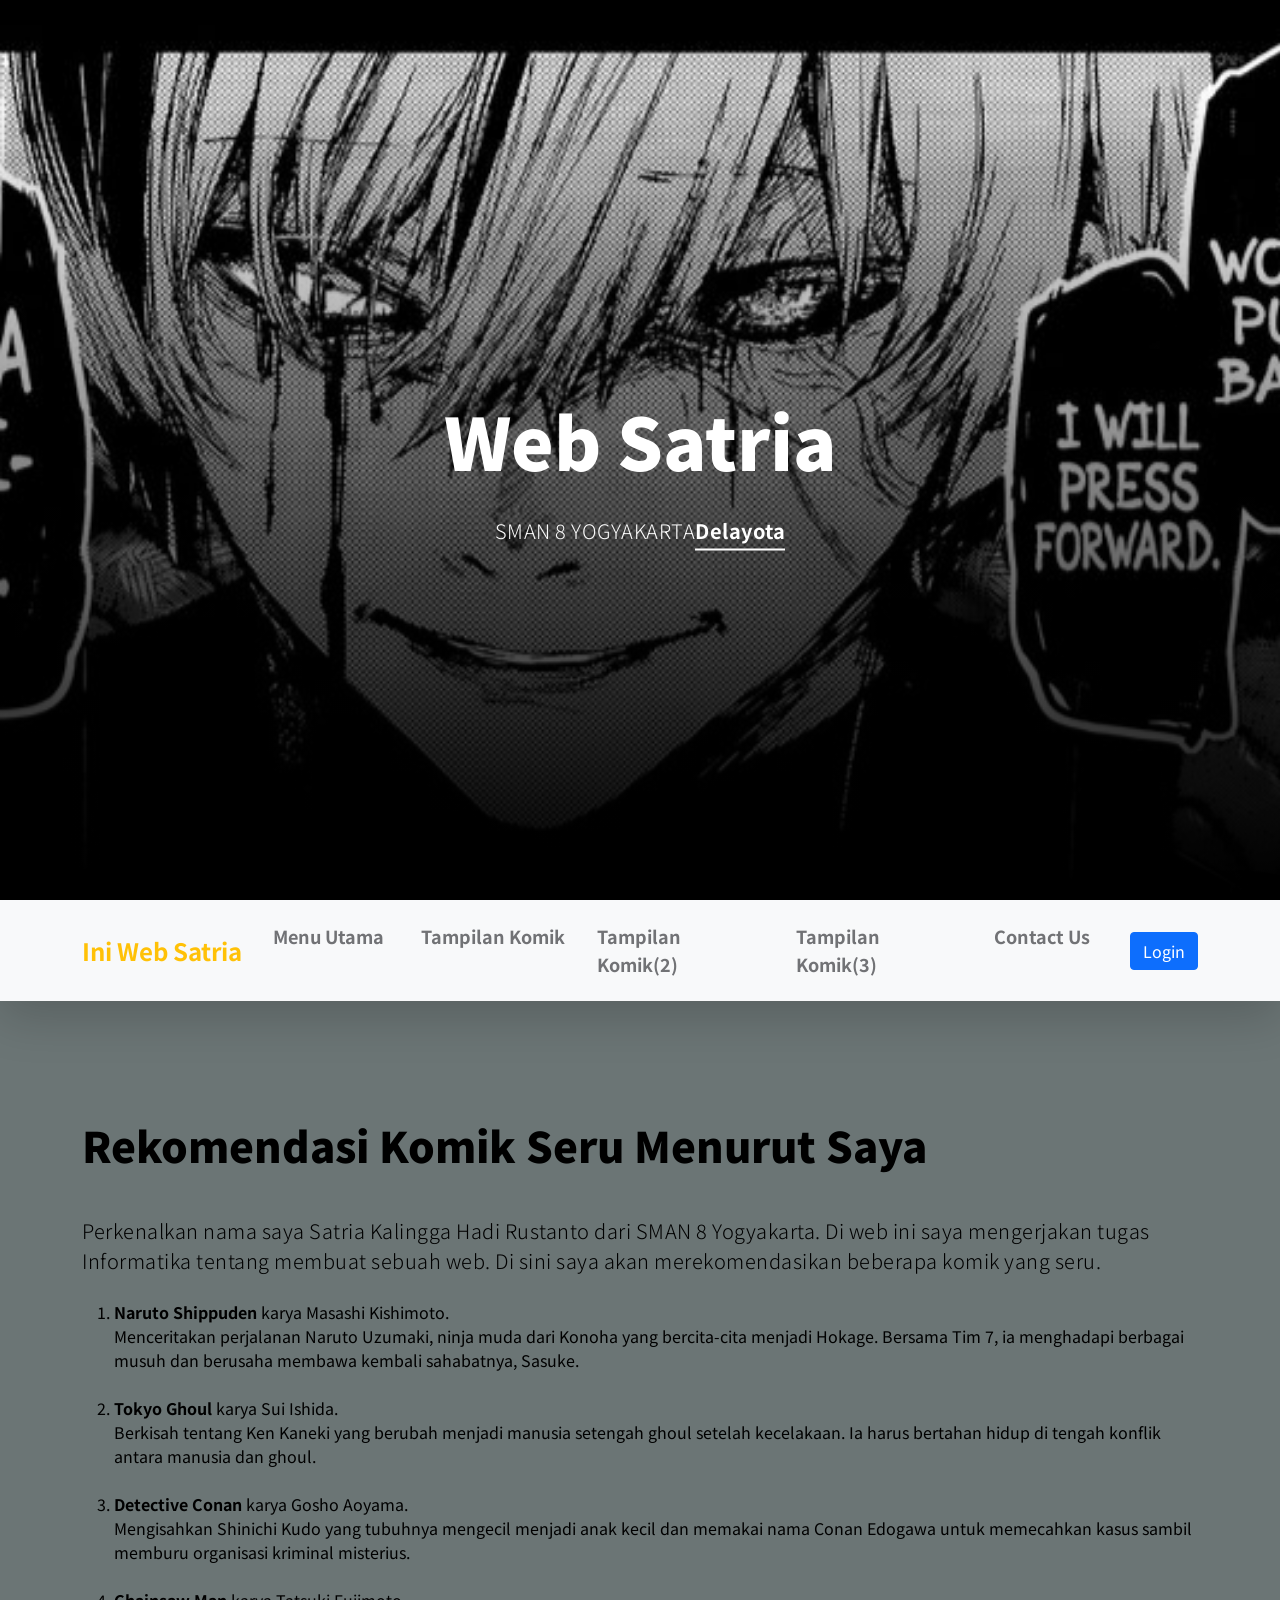
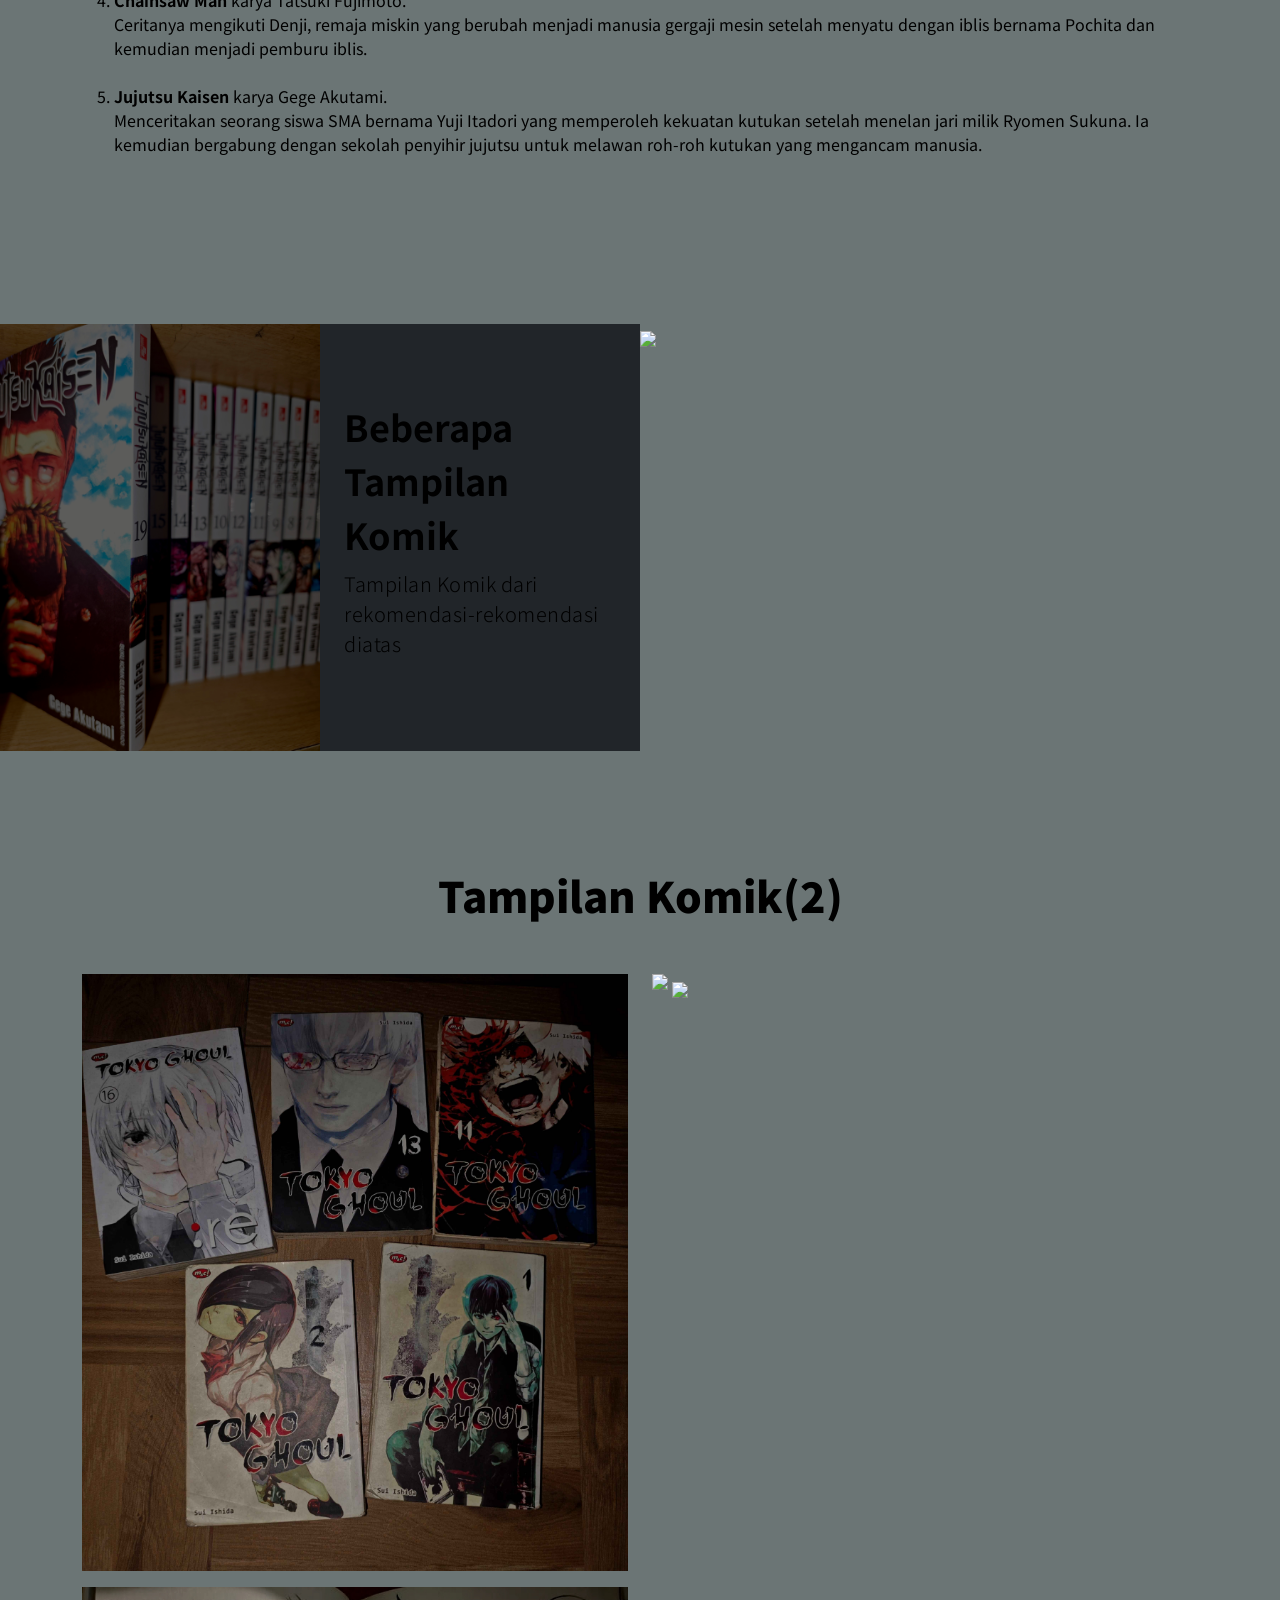
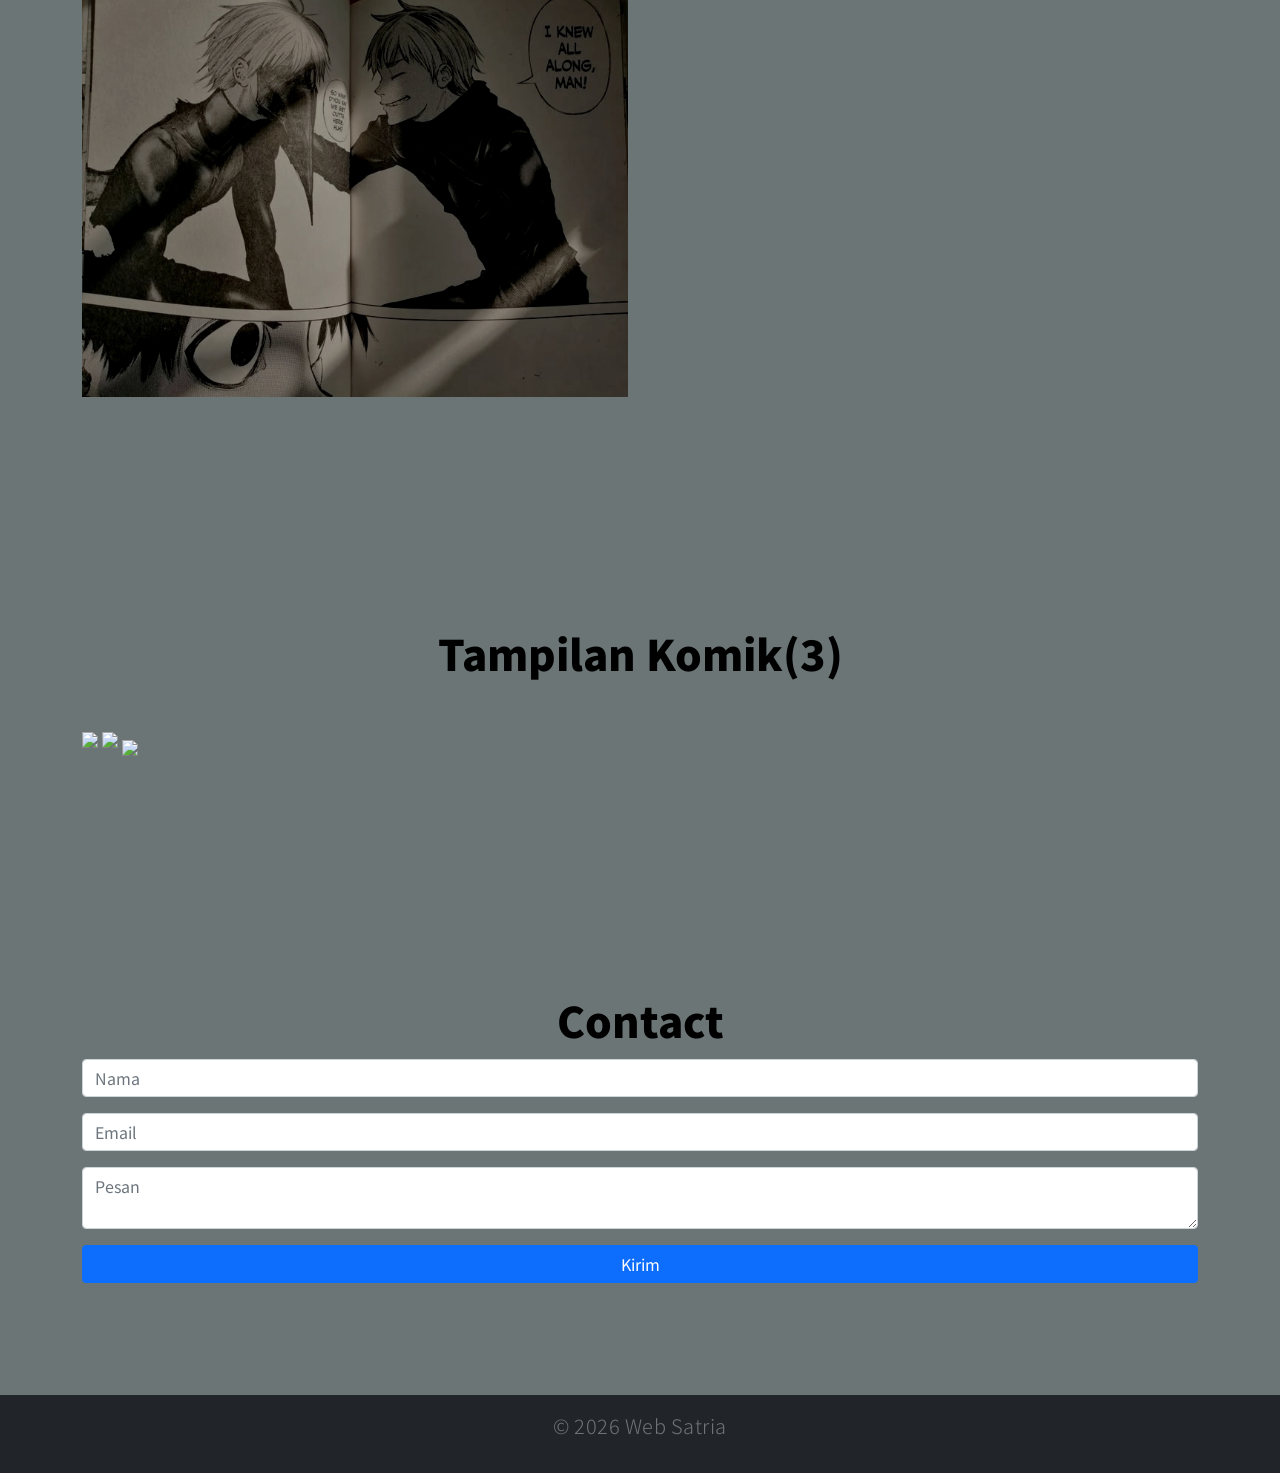
==== index.html @ 4ac67562 "Update index.html" ====
<!doctype html>
<html lang="en">
<head>
    <meta charset="utf-8">
    <meta name="viewport" content="width=device-width, initial-scale=1">

    <title>Ini Web Satria</title>

    <!-- CSS FILES -->
    <link rel="preconnect" href="https://fonts.googleapis.com">
    <link rel="preconnect" href="https://fonts.gstatic.com" crossorigin>
        
    <link href="https://fonts.googleapis.com/css2?family=Noto+Sans+JP:wght@100;300;400;700;900&display=swap" rel="stylesheet">

    <link href="css/bootstrap.min.css" rel="stylesheet">
    <link href="css/bootstrap-icons.css" rel="stylesheet">
    <link rel="stylesheet" href="css/magnific-popup.css">
    <link href="css/aos.css" rel="stylesheet">
    <link href="css/templatemo-nomad-force.css" rel="stylesheet">
    <style>
    body,
    #about,
    #portfolio,
    #news,
    #contact {
        background-color: #6b7575;
    }
    </style>
    <style>
    #about li,
    #about li strong,
    #about p,
    #about h2 {
        color: #000000 !important;
    }
    </style>
    <style>
        <style>
    #authButton .btn {
        background: none !important;
        border: none !important;
        color: #000000 !important;
        padding: 0 !important;
        box-shadow: none !important;
    }
</style>
</head>
</head>

<body>

<main>

<!-- HERO -->
<section class="hero" id="hero">
    <div class="heroText">
        <h1 class="text-white mt-5 mb-lg-4" data-aos="zoom-in" data-aos-delay="800">
            Web Satria
        </h1>

        <p class="text-secondary-white-color" data-aos="fade-up" data-aos-delay="1000">
            SMAN 8 YOGYAKARTA<strong class="custom-underline">Delayota</strong>
        </p>
    </div>

    <div class="videoWrapper">
        <video autoplay loop muted class="custom-video" poster="videos/792bd98f3e617786c850493560e11c45.jpg">
            <source src="videos/814dc43e870597176cad645798825c03.mp4" type="video/mp4">
        </video>
    </div>

    <div class="overlay"></div>
</section>

<!-- NAVBAR -->
<nav class="navbar navbar-expand-lg bg-light shadow-lg">
    <div class="container">
        <a class="navbar-brand" href="index.html">
            <strong>Ini Web Satria</strong>
        </a>

        <button class="navbar-toggler" type="button" data-bs-toggle="collapse" data-bs-target="#navbarNav">
            <span class="navbar-toggler-icon"></span>
        </button>

        <div class="collapse navbar-collapse" id="navbarNav">
            
            <!-- MENU -->
            <ul class="navbar-nav mx-auto">
                <li class="nav-item"><a class="nav-link active" href="#hero">Menu Utama</a></li>
                <li class="nav-item"><a class="nav-link" href="#about">Tampilan Komik</a></li>
                <li class="nav-item"><a class="nav-link" href="#portfolio">Tampilan Komik(2)</a></li>
                <li class="nav-item"><a class="nav-link" href="#news">Tampilan Komik(3)</a></li>
                <li class="nav-item"><a class="nav-link" href="#contact">Contact Us</a></li>
            </ul>

            <!-- LOGIN / LOGOUT -->
            <div id="authButton"></div>

        </div>
    </div>
</nav>

<!-- ABOUT -->
<section class="section-padding pb-0" id="about">
    <div class="container mb-5 pb-lg-5">
        <div class="row">

            <div class="col-12">
                <h2 class="mb-4">Rekomendasi Komik Seru Menurut Saya</h2>
            </div>

            <div class="col-lg-12 col-12 mt-3 mb-lg-5">

                <p>
                    Perkenalkan nama saya Satria Kalingga Hadi Rustanto dari SMAN 8 Yogyakarta.
                    Di web ini saya mengerjakan tugas Informatika tentang membuat sebuah web.
                    Di sini saya akan merekomendasikan beberapa komik yang seru.
                </p>

                <ol class="mt-4">

                    <li class="mb-4">
                        <strong>Naruto Shippuden</strong> karya Masashi Kishimoto.<br>
                        Menceritakan perjalanan Naruto Uzumaki, ninja muda dari Konoha yang bercita-cita menjadi Hokage.
                        Bersama Tim 7, ia menghadapi berbagai musuh dan berusaha membawa kembali sahabatnya, Sasuke.
                    </li>

                    <li class="mb-4">
                        <strong>Tokyo Ghoul</strong> karya Sui Ishida.<br>
                        Berkisah tentang Ken Kaneki yang berubah menjadi manusia setengah ghoul setelah kecelakaan.
                        Ia harus bertahan hidup di tengah konflik antara manusia dan ghoul.
                    </li>

                    <li class="mb-4">
                        <strong>Detective Conan</strong> karya Gosho Aoyama.<br>
                        Mengisahkan Shinichi Kudo yang tubuhnya mengecil menjadi anak kecil dan memakai nama Conan Edogawa
                        untuk memecahkan kasus sambil memburu organisasi kriminal misterius.
                    </li>

                    <li class="mb-4">
                        <strong>Chainsaw Man</strong> karya Tatsuki Fujimoto.<br>
                        Ceritanya mengikuti Denji, remaja miskin yang berubah menjadi manusia gergaji mesin
                        setelah menyatu dengan iblis bernama Pochita dan kemudian menjadi pemburu iblis.
                    </li>
                    <li class="mb-4">
                        <strong>Jujutsu Kaisen</strong> karya Gege Akutami.<br>
                        Menceritakan seorang siswa SMA bernama Yuji Itadori yang memperoleh kekuatan kutukan setelah menelan jari milik Ryomen Sukuna.
                        Ia kemudian bergabung dengan sekolah penyihir jujutsu untuk melawan roh-roh kutukan yang mengancam manusia.
                    </li>

                </ol>

            </div>

        </div>
    </div>

    <div class="container-fluid">
        <div class="row">

            <div class="col-lg-3 col-12 p-0">      
                <img src="images/elena-rabkina-eVVzwsNhNf4-unsplash.jpg" class="img-fluid">
            </div>

            <div class="col-lg-3 col-12 bg-dark text-white d-flex align-items-center p-4">
                <div>
                    <h3>Beberapa Tampilan Komik</h3>
                    <p>Tampilan Komik dari rekomendasi-rekomendasi diatas</p>
                </div>
            </div>

            <div class="col-lg-6 col-12 p-0">
                <img src="images/people/working-business-lady.jpg" class="img-fluid">
            </div>

        </div>
    </div>
</section>

<!-- PORTFOLIO -->
<section class="section-padding" id="portfolio">
    <div class="container">
        <h2 class="text-center mb-5">Tampilan Komik(2)</h2>

        <div class="row">
            <div class="col-lg-6">
                <img src="images/portfolio/visuals-Y4qzW3AsvqI-unsplash.jpeg" class="img-fluid mb-3">
                <img src="images/portfolio/severin-candrian-nn3uIZqmUtE-unsplash.jpeg" class="img-fluid">
            </div>

            <div class="col-lg-6">
                <img src="images/portfolio/tyler-nix-Y1drF0Y3Oe0-unsplash.jpeg" class="img-fluid mb-3">
                <img src="images/portfolio/thought-catalog-gv-T-OjLe4c-unsplash.jpeg" class="img-fluid">
            </div>
        </div>
    </div>
</section>

<!-- NEWS -->
<section class="section-padding" id="news">
    <div class="container">
        <h2 class="text-center mb-5">Tampilan Komik(3)</h2>

        <img src="images/news/caroline-lm-uqveD8dYPUM-unsplash.jpg" class="img-fluid mb-3">
        <img src="images/news/jean-philippe-delberghe-MmanXAs1sKw-unsplash.jpeg" class="img-fluid mb-3">
        <img src="images/news/maria-stewart-p4tj0g-_aMM-unsplash.jpeg" class="img-fluid">
    </div>
</section>

<!-- CONTACT -->
<section class="section-padding" id="contact">
    <div class="container">
        <h2 class="text-center">Contact</h2>

        <form>
            <input type="text" placeholder="Nama" class="form-control mb-3">
            <input type="email" placeholder="Email" class="form-control mb-3">
            <textarea placeholder="Pesan" class="form-control mb-3"></textarea>
            <button class="btn btn-primary w-100">Kirim</button>
        </form>
    </div>
</section>

</main>

<footer class="bg-dark text-white text-center p-3">
    <p>© 2026 Web Satria</p>
</footer>

<!-- JS -->
<script src="js/bootstrap.bundle.min.js"></script>
<script src="js/aos.js"></script>

<script>
    AOS.init();

    const authButton = document.getElementById("authButton");

    // kalau belum ada status login
    if (localStorage.getItem("isLogin") === null) {
        localStorage.setItem("isLogin", "false");
    }

    // cek status login
    if (localStorage.getItem("isLogin") === "true") {

        // tampilkan tombol logout
        authButton.innerHTML = `
            <button class="btn btn-danger ms-lg-3" onclick="logout()">
                Logout
            </button>
        `;

    } else {

        // tampilkan tombol login
        authButton.innerHTML = `
            <a href="login/index.html" class="btn btn-primary ms-lg-3">
                Login
            </a>
        `;
    }

    // fungsi logout
    function logout() {

        // ubah status login jadi false
        localStorage.setItem("isLogin", "false");

        // refresh halaman
        window.location.reload();
    }
</script>

</body>
</html>
---- css/templatemo-nomad-force.css ----
/*

TemplateMo 567 Nomad Force

https://templatemo.com/tm-567-nomad-force

*/

/*---------------------------------------
  CUSTOM PROPERTIES ( VARIABLES )             
-----------------------------------------*/
:root {
  --white-color:                  #FFFFFF;
  --primary-color:                #ffc107;
  --section-bg-color:             #f9f9f9;
  --dark-color:                   #000000;
  --grey-color:                   #fcfeff;
  --text-secondary-white-color:   rgba(255, 255, 255, 0.98);
  --title-color:                  #565758;
  --p-color:                      #717275;

  --body-font-family:           'Noto Sans JP', sans-serif;

  --h1-font-size:               72px;
  --h2-font-size:               42px;
  --h3-font-size:               36px;
  --h4-font-size:               32px;
  --h5-font-size:               24px;
  --h6-font-size:               22px;
  --p-font-size:                20px;
  --copyright-text-font-size:   14px;
  --custom-link-font-size:      12px;

  --font-weight-light:          300;
  --font-weight-normal:         400;
  --font-weight-bold:           700;
  --font-weight-black:          900;
}

body,
html {
  height: 100%;
}

body {
    background: var(--white-color);
    font-family: var(--body-font-family);    
    position: relative;
}

/*---------------------------------------
  TYPOGRAPHY               
-----------------------------------------*/

h2,
h3,
h4,
h5,
h6 {
  color: var(--dark-color);
  line-height: inherit;
}

h1,
h2,
h3,
h4,
h5,
h6 {
  font-weight: var(--font-weight-bold);
}

h1,
h2 {
  font-weight: var(--font-weight-black);
}

h1 {
  font-size: var(--h1-font-size);
  line-height: normal;
}

h2 {
  font-size: var(--h2-font-size);
}

h3 {
  font-size: var(--h3-font-size);
}

h4 {
  font-size: var(--h4-font-size);
}

h5 {
  font-size: var(--h5-font-size);
}

h6 {
  font-size: var(--h6-font-size);
}

p {
  color: var(--p-color);
  font-size: var(--p-font-size);
  font-weight: var(--font-weight-light);
  letter-spacing: 0.5px;
}

.text-secondary-white-color {
  color: var(--text-secondary-white-color);
}

a, 
button {
  touch-action: manipulation;
  transition: all 0.3s;
}

a {
  color: var(--p-color);
  text-decoration: none;
}

a:hover {
  color: var(--primary-color);
}

::selection {
  background: var(--dark-color);
  color: var(--white-color);
}

.custom-underline {
  border-bottom: 2px solid var(--white-color);
  color: var(--white-color);
  padding-bottom: 4px;
}

.videoWrapper {
  position: relative;
  padding-bottom: 56.25%; /* 16:9 */
  height: 0;
  z-index: -100;
}

.custom-video {
  position: absolute;
  top: 0;
  left: 0;
  width: 100%;
  height: 100%;
}

.overlay {
  background: linear-gradient(to top, #000, transparent 90%);
  position: absolute;
  top: 0;
  right: 0;
  bottom: 0;
  left: 0;
}

/*---------------------------------------
  CUSTOM LINK               
-----------------------------------------*/
.custom-links {
  max-width: 230px;
}

.custom-link {
  position: relative;
  overflow: hidden;
  z-index: 1;
  display: inline-block;
  transition: all .3s cubic-bezier(.645,.045,.355,1);
}

.custom-link::after {
  content: "";
  width: 0;
  height: 2px;
  bottom: 0;
  position: absolute;
  left: auto;
  right: 0;
  z-index: -1;
  transition: width .6s cubic-bezier(.25,.8,.25,1) 0s;
  background: currentColor;
}

.custom-link:hover::after {
  width: 100%;
  left: 0;
  right: auto;
}

.custom-link:hover,
.custom-link:hover::after {
  color: var(--white-color);
}

b,
strong {
  font-weight: var(--font-weight-bold);
}

/*---------------------------------------
  NAVIGATION               
-----------------------------------------*/

.navbar {
  z-index: 9;
  right: 0;
  left: 0;
  padding-top: 15px;
  padding-bottom: 15px;
}

.navbar-brand {
  color: var(--primary-color);
  font-size: 24px;
  font-weight: var(--font-weight-bold);
}

.navbar-expand-lg .navbar-nav .nav-link {
  padding-right: 15px;
  padding-left: 15px;
}

.navbar-nav .nav-link::after {
  content: "\f140";
  font-family: bootstrap-icons;
  display: inline-block;
  margin-left: 10px;
  color: var(--primary-color);
  opacity: 0;
  -webkit-transition: opacity 0.3s, -webkit-transform 0.3s;
  -moz-transition: opacity 0.3s, -moz-transform 0.3s;
  transition: opacity 0.3s, transform 0.3s;
  -webkit-transform: translateY(10px);
  -moz-transform: translateY(10px);
  transform: translateY(10px);
}

.navbar-nav .nav-link:hover::after {
  opacity: 1;
  -webkit-transform: translateY(0px);
  -moz-transform: translateY(0px);
  transform: translateY(0px);
}

.navbar-nav .nav-link {
  color: var(--p-color);
  font-size: 18px;
  font-weight: var(--font-weight-bold);
  position: relative;
}

.navbar-nav .nav-link:hover::after,
.navbar-nav .nav-item.active .nav-link::after {
  color: var(--primary-color);
  opacity: 1;
  -webkit-transform: translateY(0px);
  -moz-transform: translateY(0px);
  transform: translateY(0px);
}

.navbar-nav .nav-item.active .nav-link,
.nav-link:focus, 
.nav-link:hover {
  color: var(--dark-color);
}

.nav-link:focus {
  color: var(--p-color);
}

.navbar-toggler {
  border: 0;
  padding: 0;
  cursor: pointer;
  margin: 0;
  width: 30px;
  height: 35px;
  outline: none;
}

.navbar-toggler:focus {
  outline: none;
  box-shadow: none;
}

.navbar-toggler[aria-expanded="true"] .navbar-toggler-icon {
  background: transparent;
}

.navbar-toggler[aria-expanded="true"] .navbar-toggler-icon:before,
.navbar-toggler[aria-expanded="true"] .navbar-toggler-icon:after {
  transition: top 300ms 50ms ease, -webkit-transform 300ms 350ms ease;
  transition: top 300ms 50ms ease, transform 300ms 350ms ease;
  transition: top 300ms 50ms ease, transform 300ms 350ms ease, -webkit-transform 300ms 350ms ease;
  top: 0;
}

.navbar-toggler[aria-expanded="true"] .navbar-toggler-icon:before {
  transform: rotate(45deg);
}

.navbar-toggler[aria-expanded="true"] .navbar-toggler-icon:after {
  transform: rotate(-45deg);
}

.navbar-toggler .navbar-toggler-icon {
  background: var(--dark-color);
  transition: background 10ms 300ms ease;
  display: block;
  width: 30px;
  height: 2px;
  position: relative;
}

.navbar-toggler .navbar-toggler-icon:before,
.navbar-toggler .navbar-toggler-icon:after {
  transition: top 300ms 350ms ease, -webkit-transform 300ms 50ms ease;
  transition: top 300ms 350ms ease, transform 300ms 50ms ease;
  transition: top 300ms 350ms ease, transform 300ms 50ms ease, -webkit-transform 300ms 50ms ease;
  position: absolute;
  right: 0;
  left: 0;
  background: var(--dark-color);
  width: 30px;
  height: 2px;
  content: '';
}

.navbar-toggler .navbar-toggler-icon:before {
  top: -8px;
}

.navbar-toggler .navbar-toggler-icon:after {
  top: 8px;
}

/*---------------------------------------
  HERO              
-----------------------------------------*/
.hero {
  position: relative;
  overflow: hidden;
}

@media screen and (min-width: 992px) {
  .hero {
    height: 100vh;
  }

  .custom-video,
  .news-detail-image {
    object-fit: cover;
    width: 100vw;
    height: 100vh;
  }

  .sticky-wrapper {
    position: relative;
    bottom: 76px;
  }
}

.heroText {
  position: absolute;
  z-index: 9;
  top: 50%;
  left: 50%;
  transform: translate(-50%, -50%);
  width: 85%;
  text-align: center;
}

/*---------------------------------------
  ABOUT & TEAM MEMBERS               
-----------------------------------------*/
.about-image,
.team-image {
  width: 100%;
  height: 100%;
  max-height: 635px;
  min-height: 475px;
  object-fit: cover;
}

.team-thumb {
  background: var(--white-color);
  position: absolute;
  bottom: 0;
  right: 0;
  width: 65%;
  padding: 22px 32px 32px 32px;
}

.carousel-control-next, 
.carousel-control-prev {
  top: auto;
  bottom: 2.5rem;
}

.carousel-control-prev {
  right: 4rem;
  left: auto;
}

.carousel-control-next-icon, 
.carousel-control-prev-icon {
  background-color: var(--dark-color);
  background-size: 50% 50%;
  border-radius: 100px;
  width: 3rem;
  height: 3rem;
}

/*---------------------------------------
  PORTFOLIO               
-----------------------------------------*/
.portfolio-thumb {
  position: relative;
  overflow: hidden;
}

.portfolio-info {
  margin: 20px;
}

/*---------------------------------------
  NEWS & EVENTS               
-----------------------------------------*/

.news,
.related-news {
  background: var(--section-bg-color);
}

.news-thumb {
  position: relative;
}

.news-category {
  background: var(--white-color);
  position: absolute;
  z-index: 9;
  top: 0;
  left: 0;
  padding: 4px 12px;
  display: inline-block;
}

.news-text-info {
  margin: 0 20px;
}

.news-title {
  margin-top: 15px;
  margin-bottom: 15px;
}

.news-title-link {
  color: var(--title-color);
  display: inline-block;
}

.news-title-link:hover {
  color: var(--dark-color);
}

.portfolio-image,
.news-image {
  display: block;
  transition: transform 0.6s ease-out;
}

.news-image-hover {
  display: inline-block;
  position: relative;
  overflow: hidden;
  z-index: 1;
  transition: all .3s cubic-bezier(.645,.045,.355,1);
  padding-bottom: 4px;
  height: 100%;
}

.news-image-hover::after {
  content: "";
  width: 0;
  height: 4px;
  bottom: 0;
  position: absolute;
  left: auto;
  right: 0;
  z-index: -1;
  transition: width .6s cubic-bezier(.25,.8,.25,1) 0s;
  background: #198754;
}

.news-image-hover-warning::after {
  background: #ffc107;
}

.news-image-hover-primary::after {
  background: #0d6efd;
}

.news-image-hover-success::after {
  background: #198754;
}

.news-image-hover:hover::after {
  width: 100%;
  left: 0;
  right: auto;
  z-index: 9;
}

.image-popup:hover .portfolio-image,
.news-image-hover:hover .news-image {
  transform: scale(1.02);
}

.news-two-column {
  min-height: 199px;
  margin-bottom: 16px;
}

.news-two-column .news-image {
  width: 100%;
  height: 100%;
  object-fit: cover;
}

.social-share-link,
.social-share-link + span {
  color: rgba(255, 255, 255, 0.65);
}

/*---------------------------------------
  SECTION               
-----------------------------------------*/
.section-padding {
  padding-top: 7rem;
  padding-bottom: 7rem;
}

/*---------------------------------------
  CONTACT              
-----------------------------------------*/
.contact-info {
  padding: 40px;
}

.contact-form .form-control {
  border-radius: 0;
  font-weight: var(--font-weight-normal);
  padding-top: 12px;
  padding-bottom: 12px;
}

.contact-form button[type='submit'] {
  background: var(--dark-color);
  border: none;
  border-radius: 100px;
  color: var(--white-color);
  font-weight: var(--font-weight-bold);
  text-transform: uppercase;
  padding: 16px;
  transition: all 0.6s ease-out;
}

.contact-form button[type='submit']:hover {
  background: var(--primary-color);
}

.form-label {
  color: var(--p-color);
  font-weight: var(--font-weight-bold);
}

.map-iframe {
  display: block;
  filter: grayscale(100);
}

/*---------------------------------------
  SITE FOOTER               
-----------------------------------------*/
.site-footer {
  background: var(--dark-color);
  padding-top: 4.5rem;
  padding-bottom: 2.5rem;
}

.site-footer .custom-link {
  color: rgba(255, 255, 255, 0.65);
  font-size: var(--p-font-size);
}

.site-footer .custom-link:hover,
.site-footer .social-icon-link:hover {
  color: var(--white-color);
}

.copyright-text {
  color: rgba(255, 255, 255, 0.45);
  font-size: var(--copyright-text-font-size);
}

/*---------------------------------------
  SOCIAL ICON               
-----------------------------------------*/
.social-icon {
  margin: 0;
  padding: 0;
}

.social-icon li {
  list-style: none;
  display: inline-block;
  vertical-align: top;
}

.social-icon-link {
  color: rgba(255, 255, 255, 0.45);
  font-size: 1rem;
  display: inline-block;
  vertical-align: top;
  margin-top: 4px;
  margin-bottom: 4px;
  margin-right: 15px;
}

.social-icon-link:hover {
  color: var(--primary-color);
}

/*---------------------------------------
  RESPONSIVE STYLES               
-----------------------------------------*/
@media screen and (min-width: 1600px) {
  .news-two-column {
    min-height: 232.5px;
  }
}

@media screen and (max-width: 991px) {
  h1 {
    font-size: 48px;
  }

  h2 {
    font-size: 36px;
  }

  h3 {
    font-size: 32px;
  }

  h4 {
    font-size: 28px;
  }

  h5 {
    font-size: 20px;
  }

  h6 {
    font-size: 18px;
  }

  .navbar {
    padding-top: 10px;
    padding-bottom: 10px;
  }

  .section-padding {
    padding-top: 6rem;
    padding-bottom: 6rem;
  }

  .team-thumb {
    left: 0;
    width: auto;
  }

  .news-two-column {
    height: auto !important;
    min-height: inherit;
  }

  .news .col-12 .news-two-column:first-child {
    margin-bottom: 38px;
  }
}

@media screen and (max-width: 767px) {
  .news-detail-title {
    font-size: 36px;
  }
}

@media screen and (max-width: 360px) {
  h1 {
    font-size: 32px;
  }

  .heroText p {
    font-size: 14px;
  }
}

@media screen and (max-width: 359px) {
  .news-detail-title {
    font-size: 22px;
  }
}
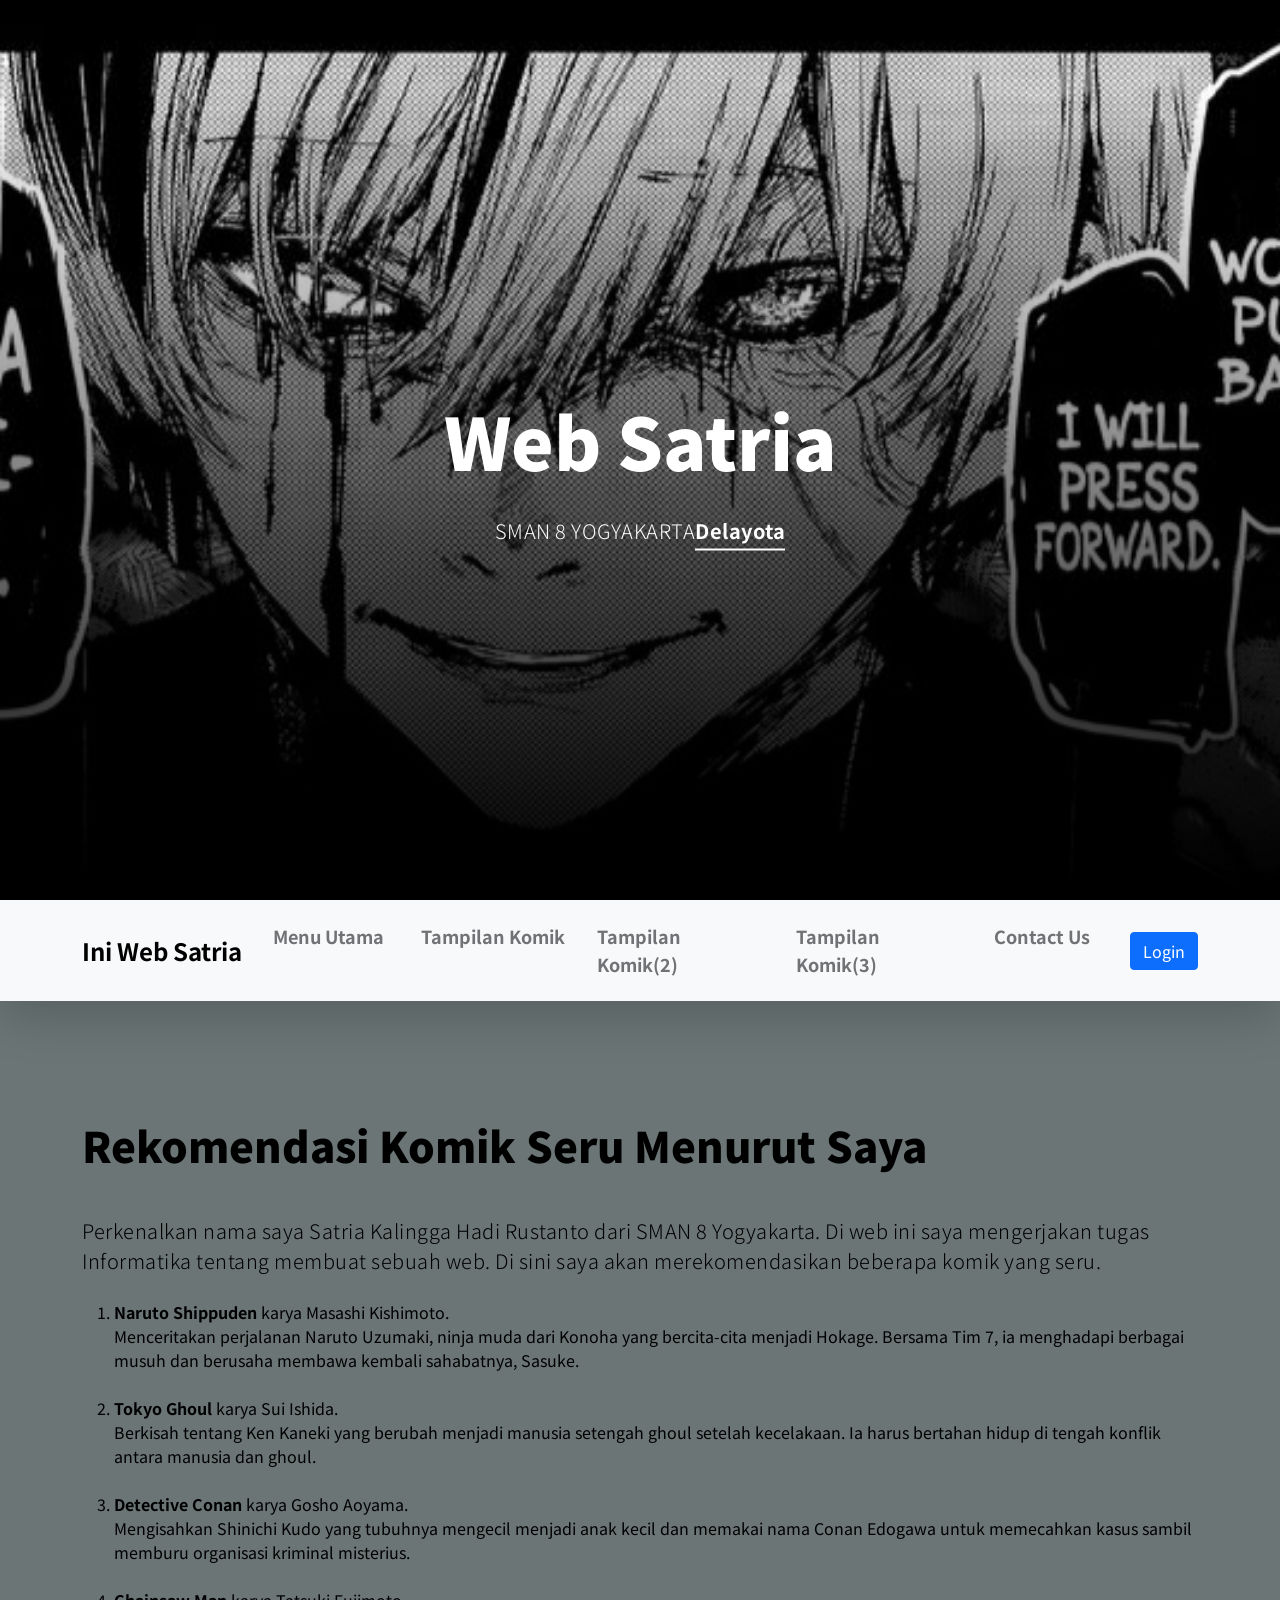
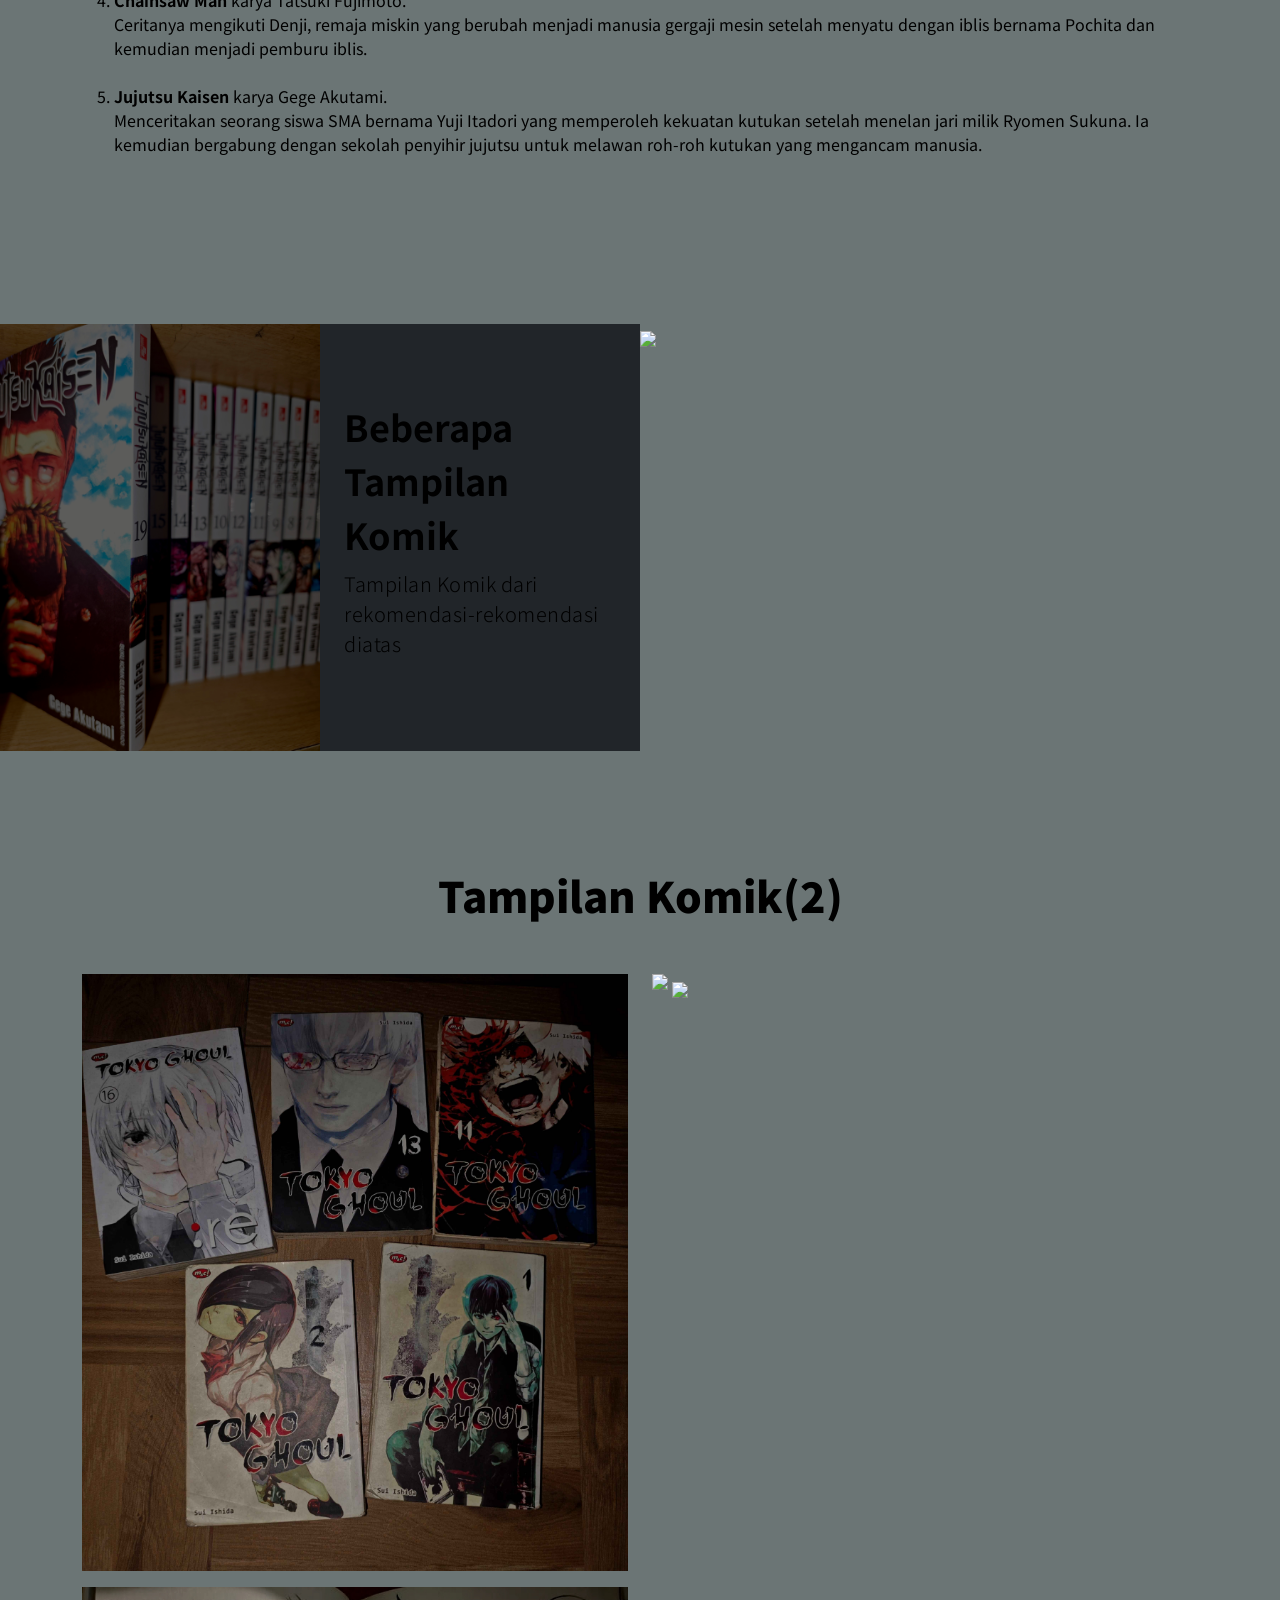
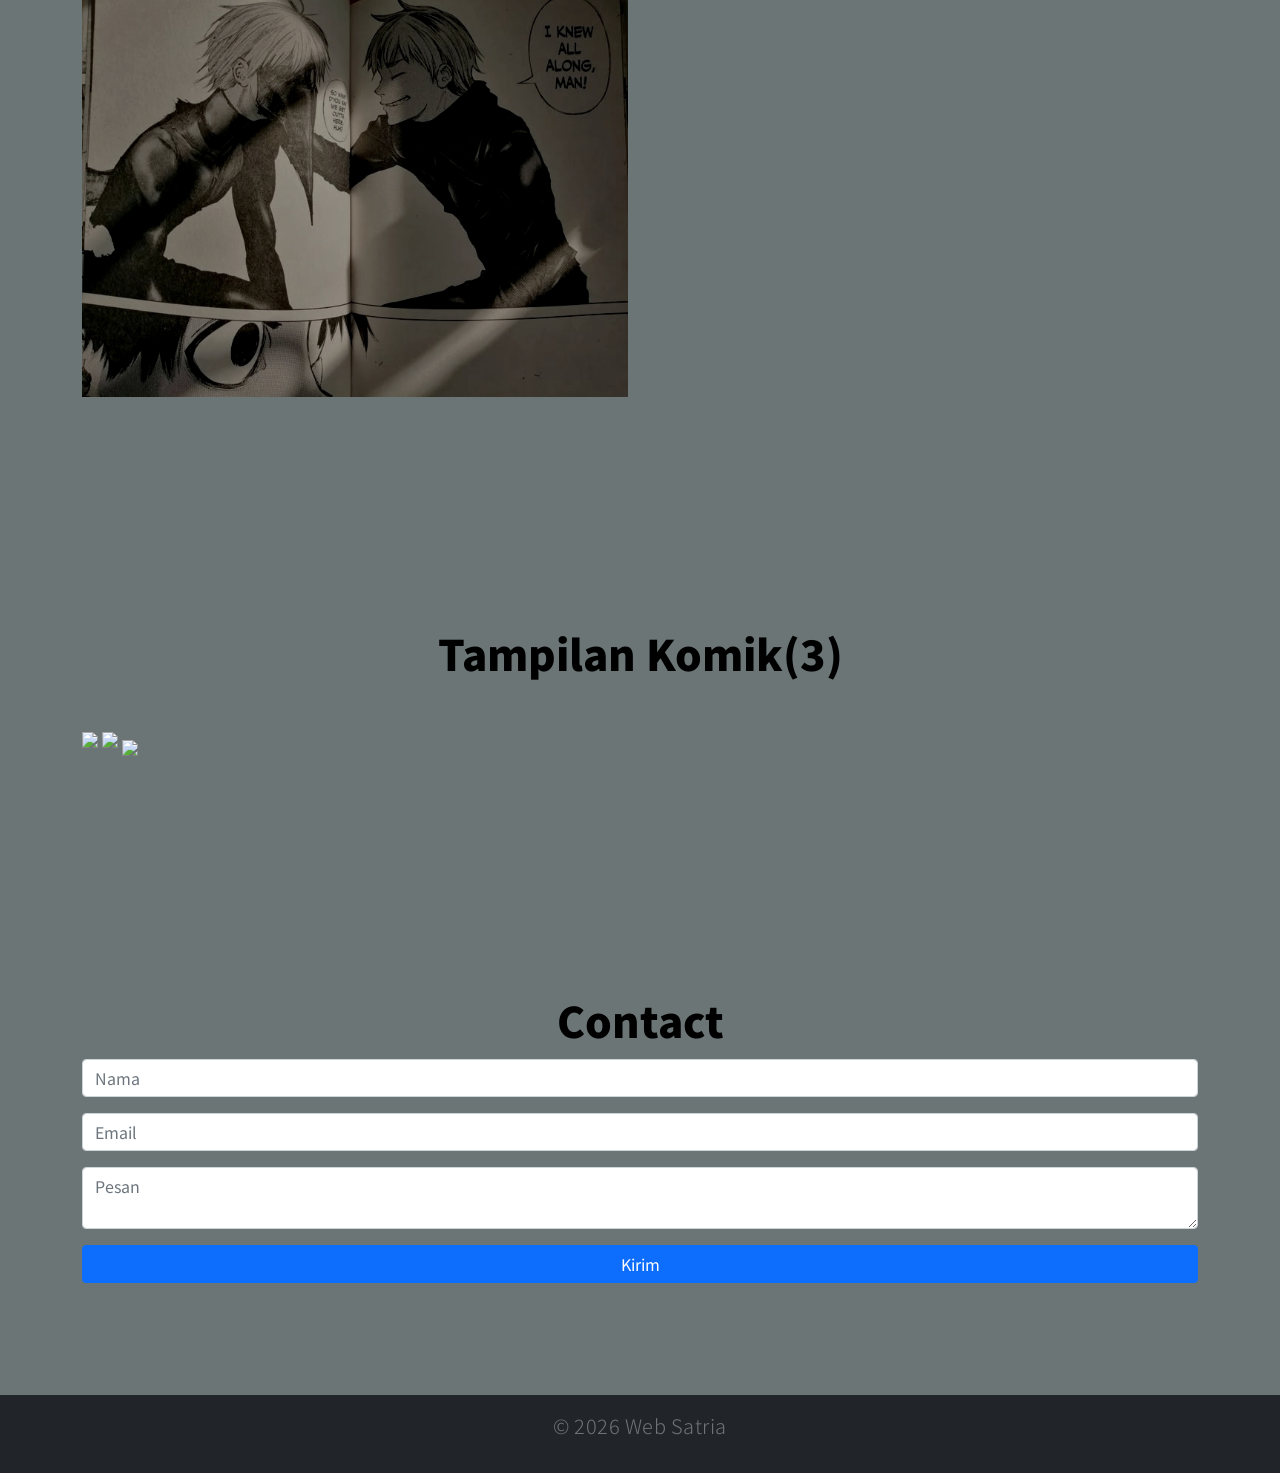
==== commit 6591c2af: "Update index.html" ====
--- a/index.html
+++ b/index.html
@@ -33,6 +33,12 @@
     #about h2 {
         color: #000000 !important;
     }
+    </style>
+    <style>
+.navbar-brand,
+.navbar-brand strong {
+    color: #000000 !important;
+}
     </style>
     <style>
         <style>
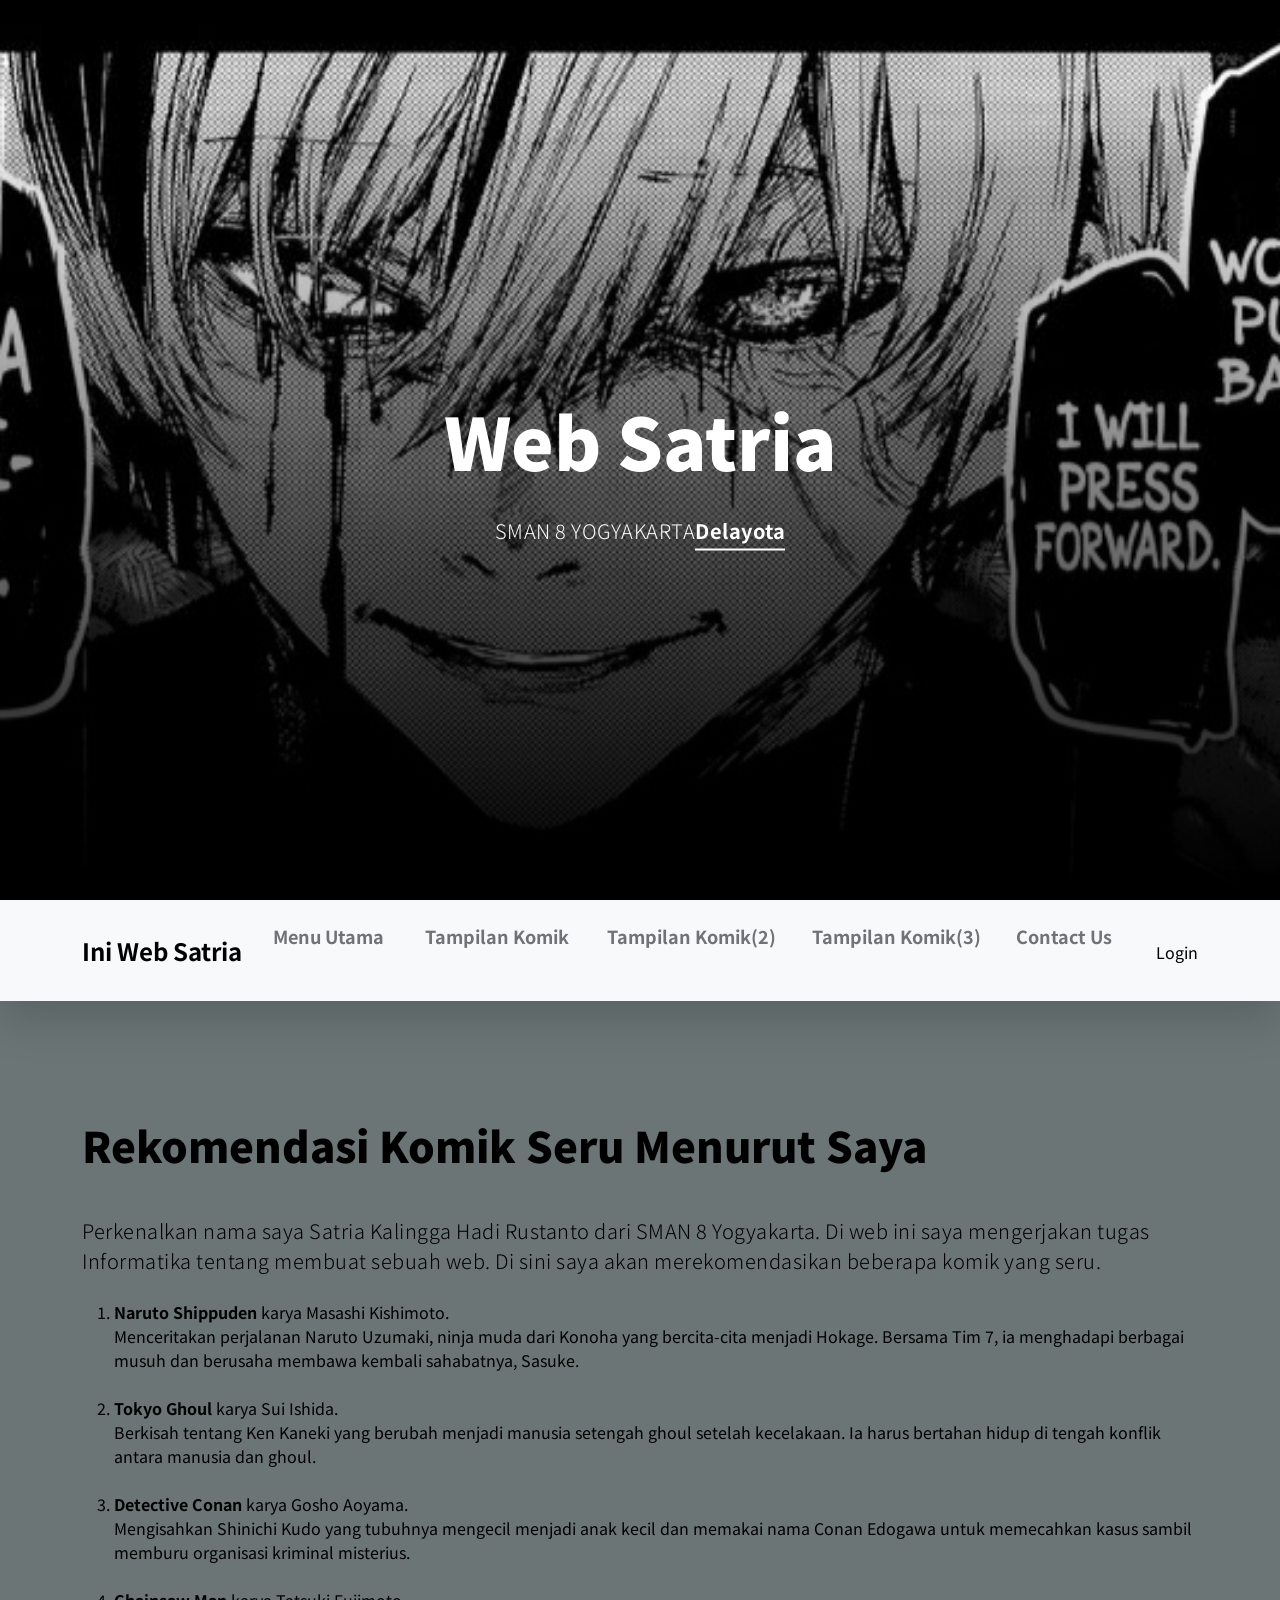
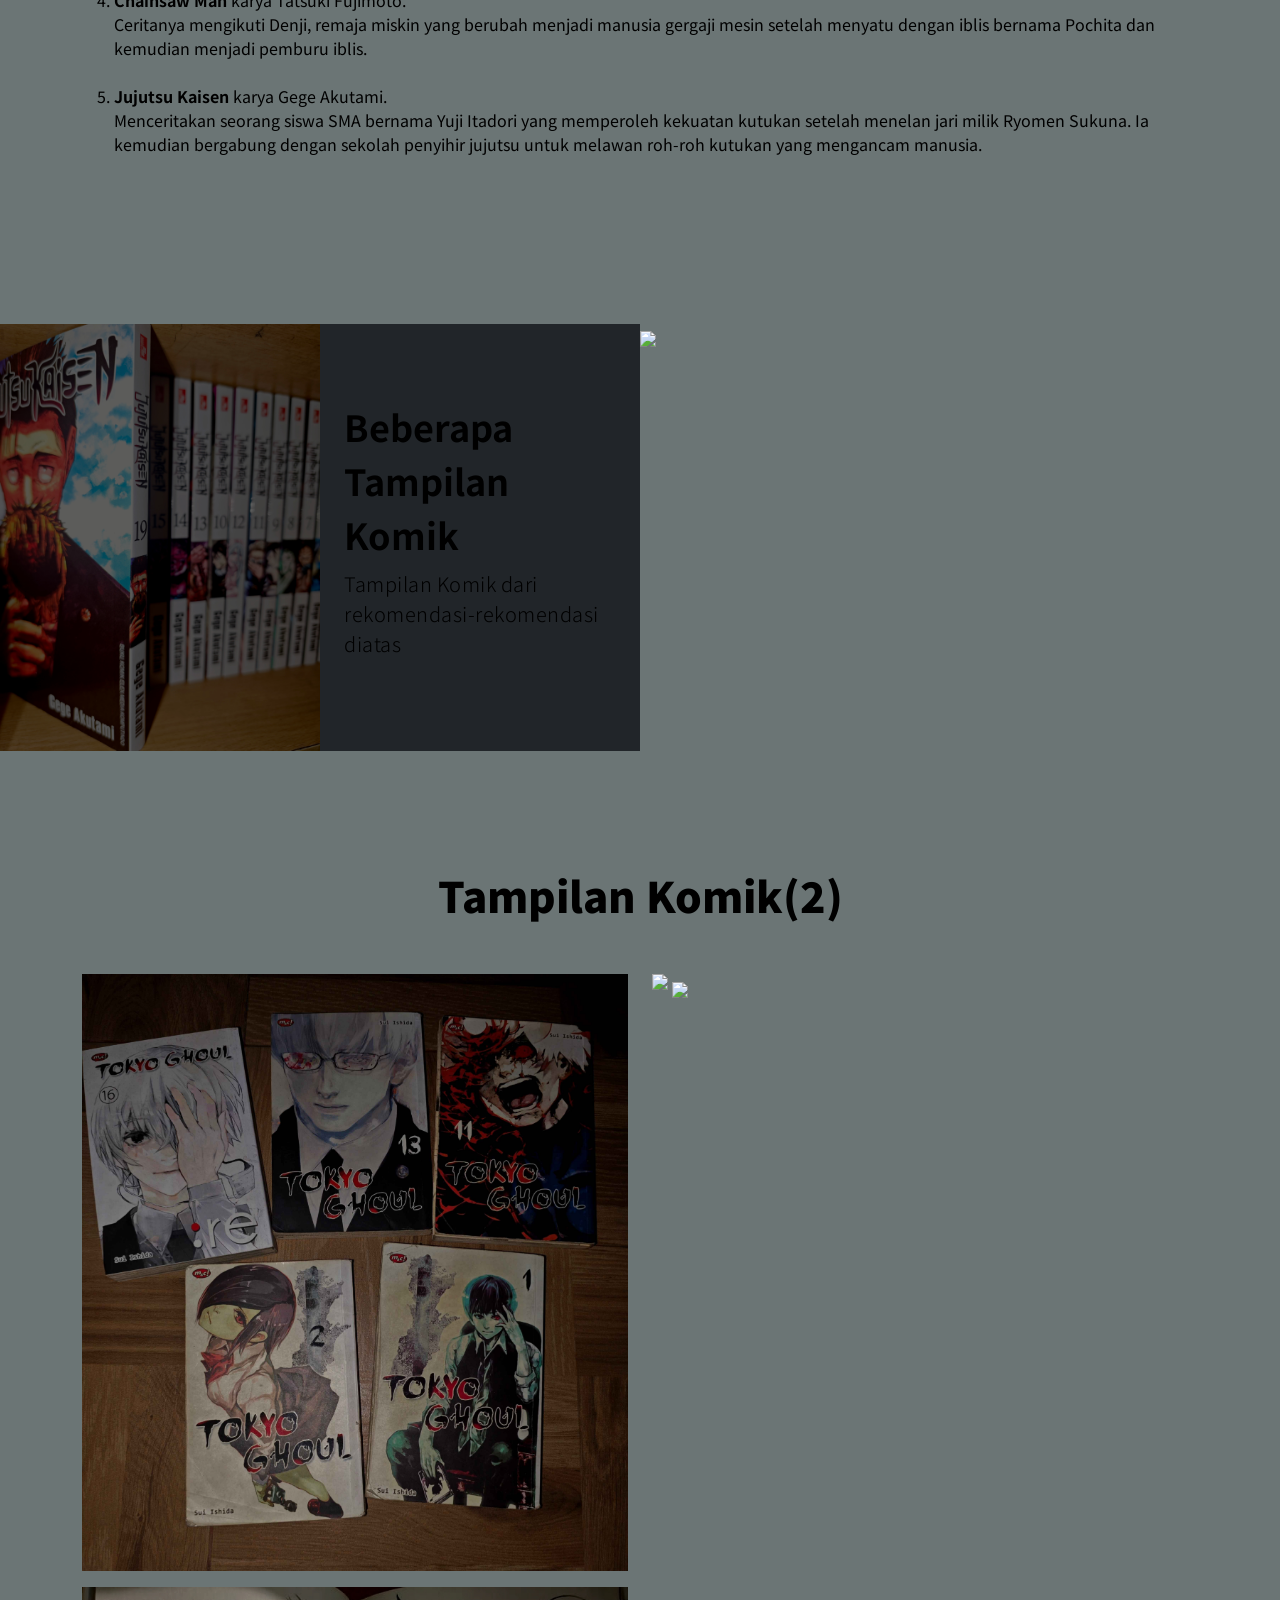
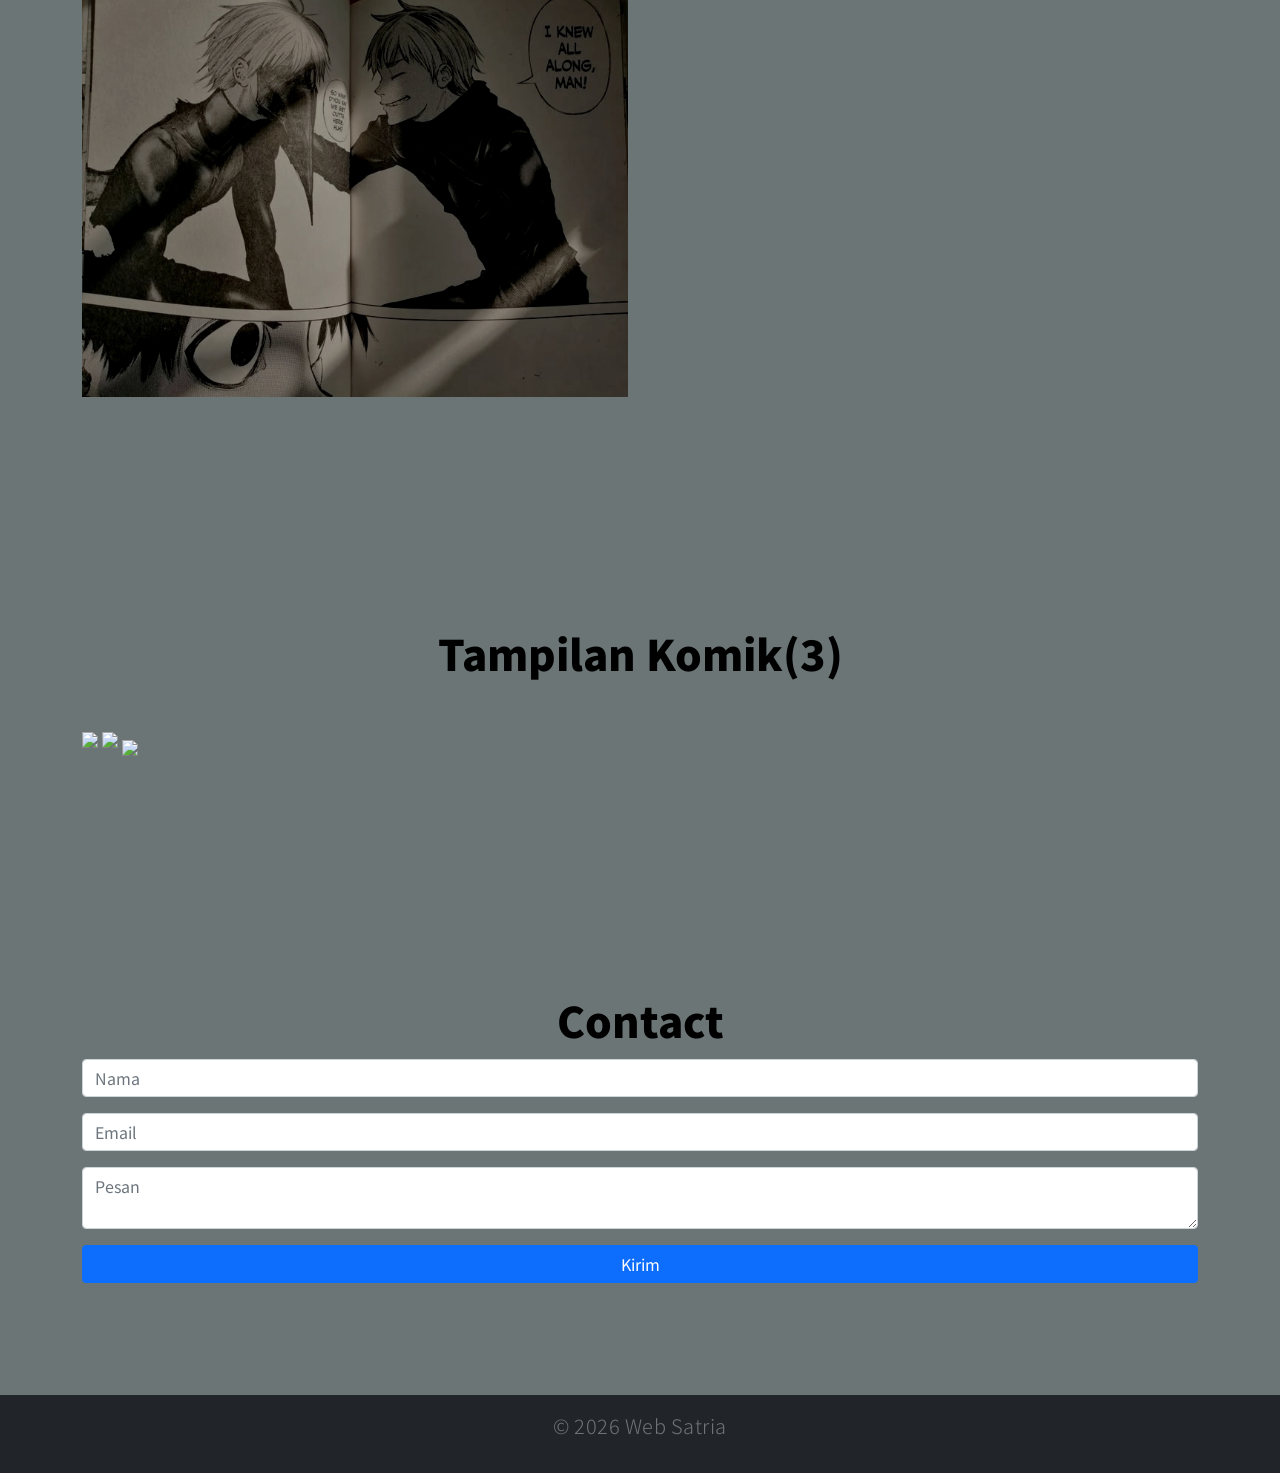
==== commit 46194abe: "Update index.html" ====
--- a/index.html
+++ b/index.html
@@ -8,16 +8,17 @@
 
     <!-- CSS FILES -->
     <link rel="preconnect" href="https://fonts.googleapis.com">
-    <link rel="preconnect" href="https://fonts.gstatic.com" crossorigin>
-        
-    <link href="https://fonts.googleapis.com/css2?family=Noto+Sans+JP:wght@100;300;400;700;900&display=swap" rel="stylesheet">
-
-    <link href="css/bootstrap.min.css" rel="stylesheet">
-    <link href="css/bootstrap-icons.css" rel="stylesheet">
-    <link rel="stylesheet" href="css/magnific-popup.css">
-    <link href="css/aos.css" rel="stylesheet">
-    <link href="css/templatemo-nomad-force.css" rel="stylesheet">
-    <style>
+<link rel="preconnect" href="https://fonts.gstatic.com" crossorigin>
+
+<link href="https://fonts.googleapis.com/css2?family=Noto+Sans+JP:wght@100;300;400;700;900&display=swap" rel="stylesheet">
+
+<link href="css/bootstrap.min.css" rel="stylesheet">
+<link href="css/bootstrap-icons.css" rel="stylesheet">
+<link rel="stylesheet" href="css/magnific-popup.css">
+<link href="css/aos.css" rel="stylesheet">
+<link href="css/templatemo-nomad-force.css" rel="stylesheet">
+
+<style>
     body,
     #about,
     #portfolio,
@@ -25,23 +26,21 @@
     #contact {
         background-color: #6b7575;
     }
-    </style>
-    <style>
+
     #about li,
     #about li strong,
     #about p,
     #about h2 {
         color: #000000 !important;
     }
-    </style>
-    <style>
-.navbar-brand,
-.navbar-brand strong {
-    color: #000000 !important;
-}
-    </style>
-    <style>
-        <style>
+
+    /* Tulisan "Ini Web Satria" */
+    .navbar-brand,
+    .navbar-brand strong {
+        color: #000000 !important;
+    }
+
+    /* Hilangkan kotak biru Login */
     #authButton .btn {
         background: none !important;
         border: none !important;
@@ -49,6 +48,9 @@
         padding: 0 !important;
         box-shadow: none !important;
     }
+</style>
+
+</head>
 </style>
 </head>
 </head>
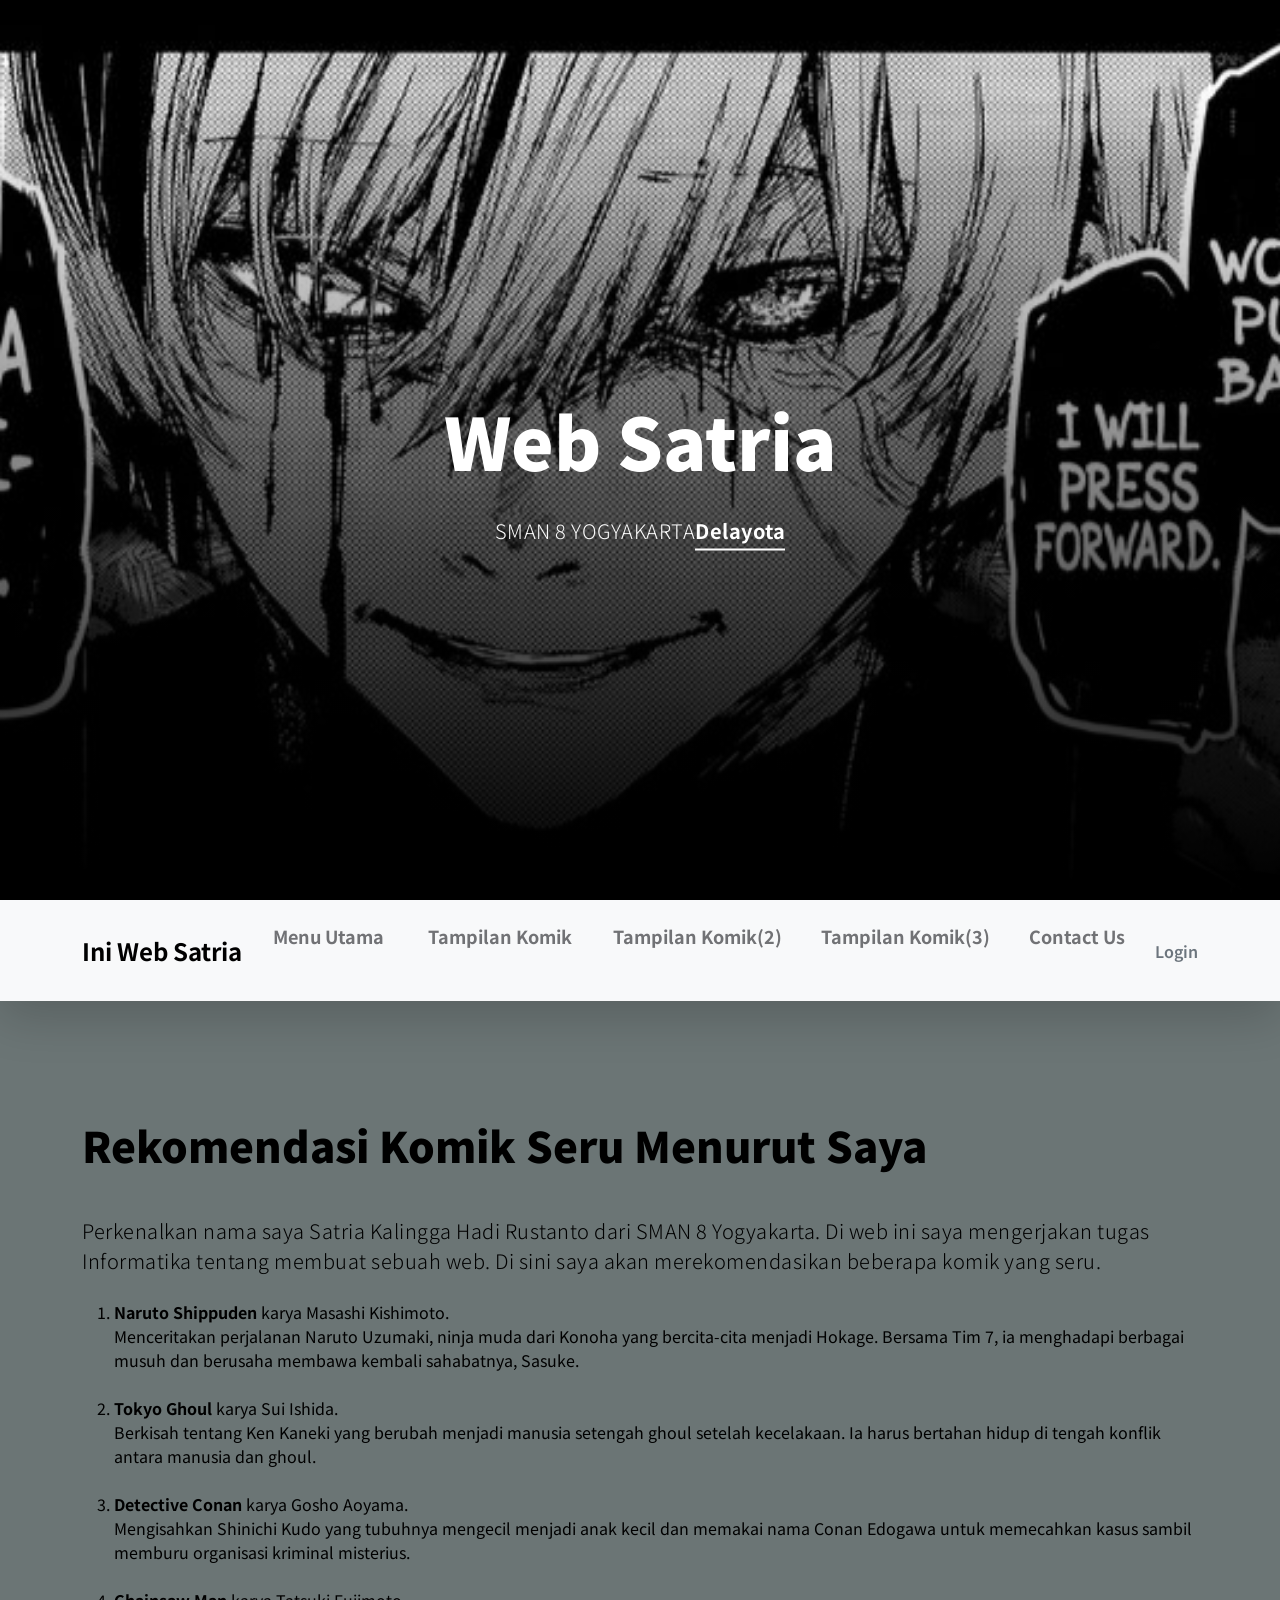
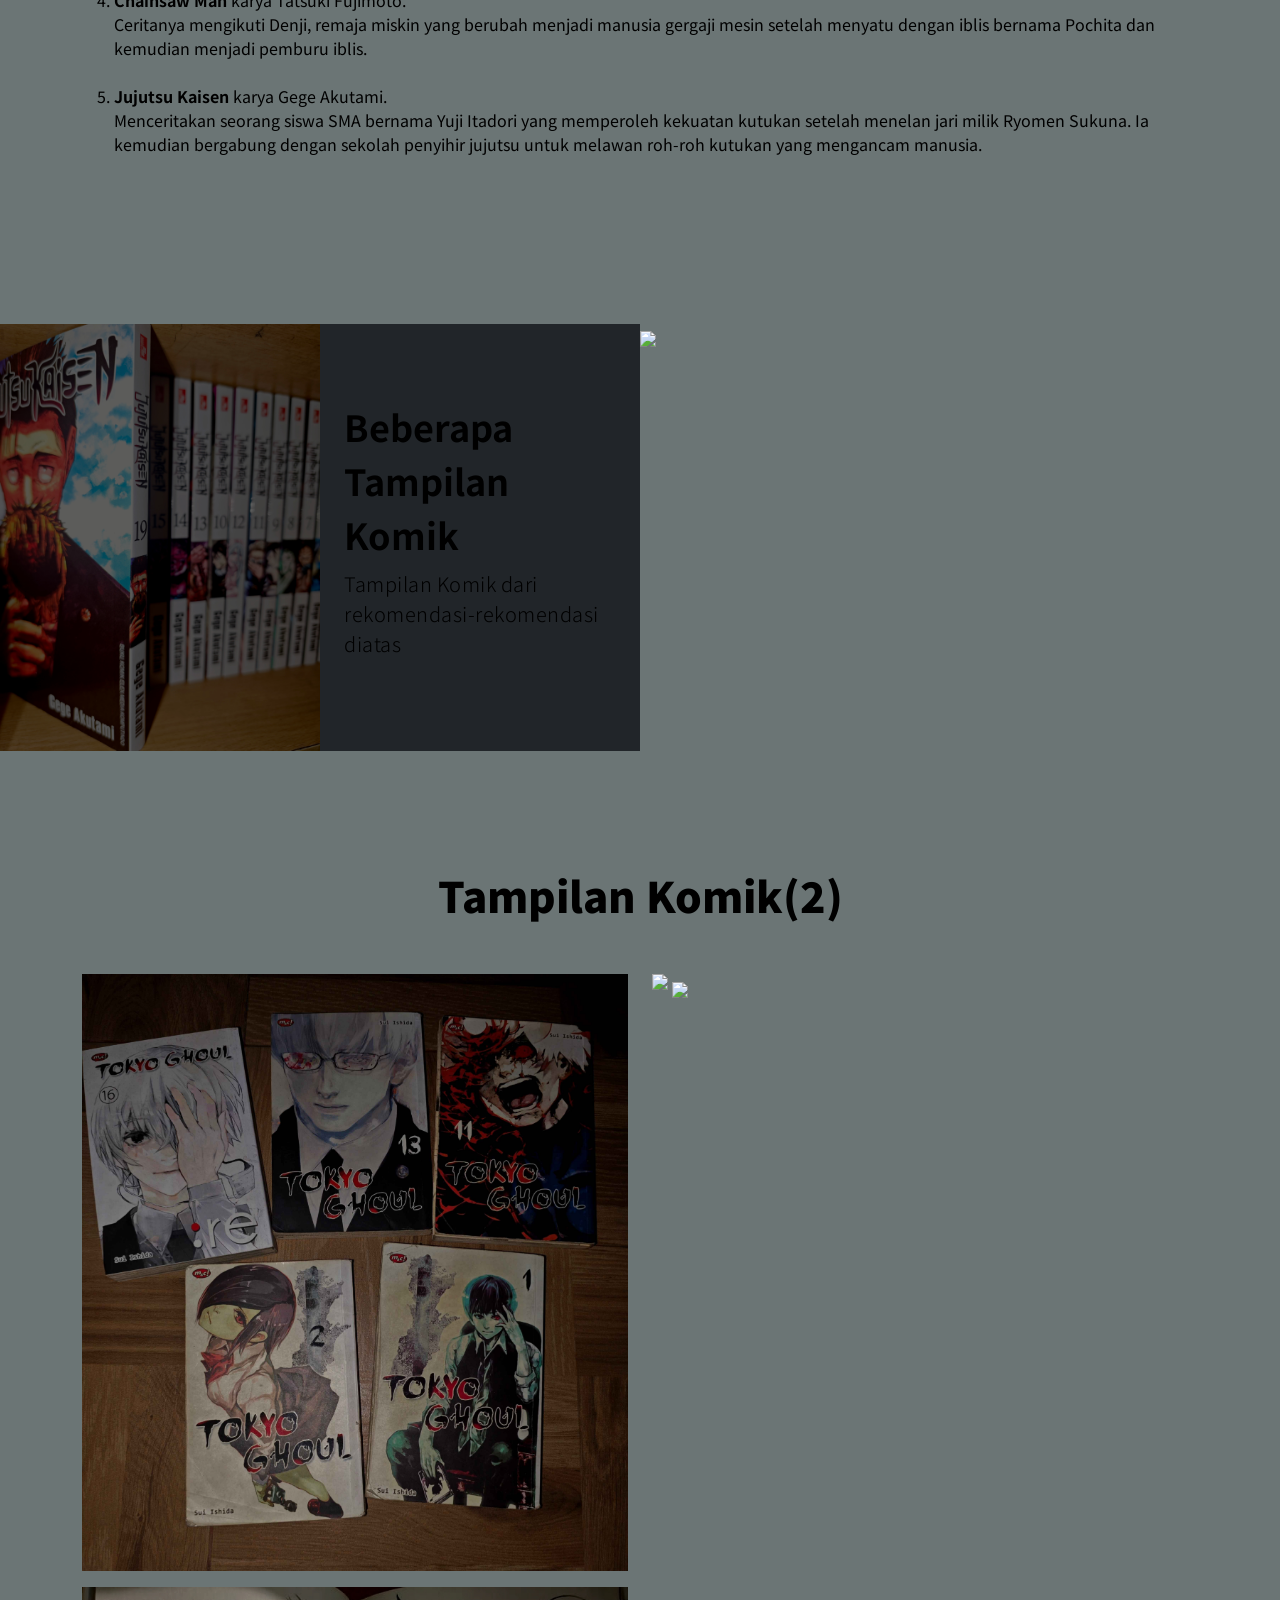
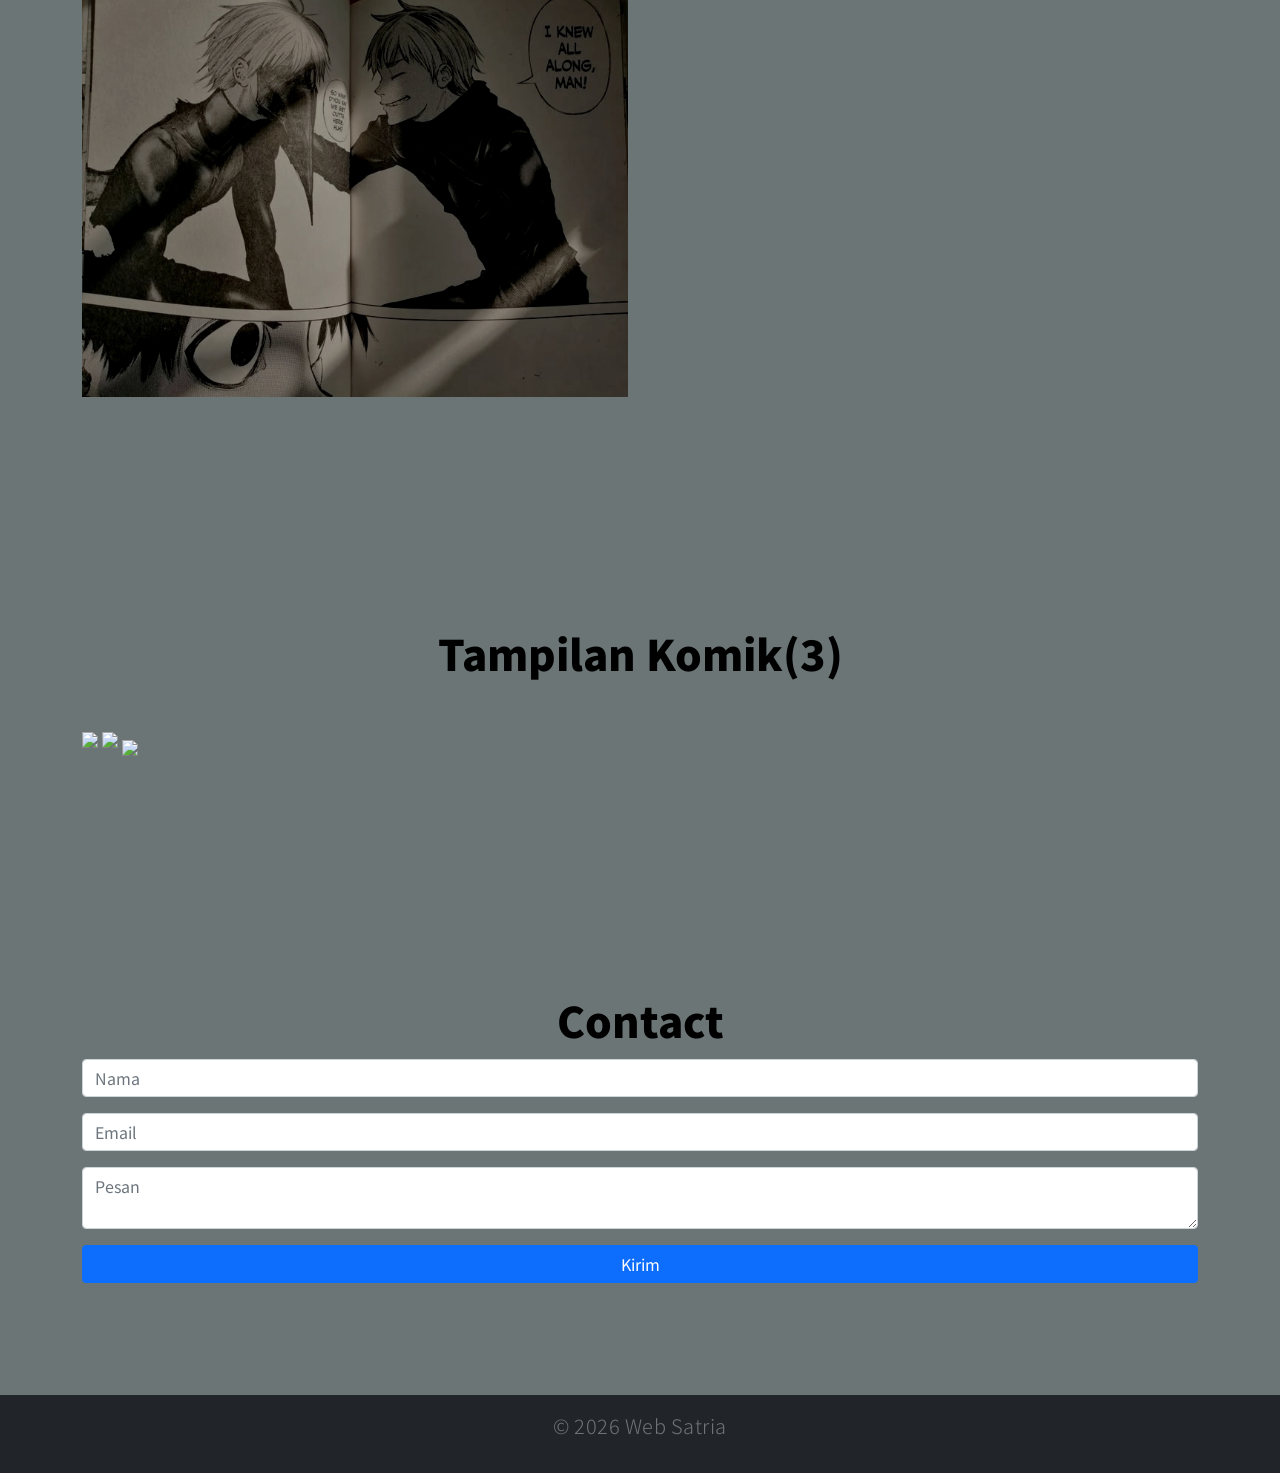
==== commit 309cea48: "Update index.html" ====
--- a/index.html
+++ b/index.html
@@ -7,7 +7,7 @@
     <title>Ini Web Satria</title>
 
     <!-- CSS FILES -->
-    <link rel="preconnect" href="https://fonts.googleapis.com">
+<link rel="preconnect" href="https://fonts.googleapis.com">
 <link rel="preconnect" href="https://fonts.gstatic.com" crossorigin>
 
 <link href="https://fonts.googleapis.com/css2?family=Noto+Sans+JP:wght@100;300;400;700;900&display=swap" rel="stylesheet">
@@ -40,19 +40,19 @@
         color: #000000 !important;
     }
 
-    /* Hilangkan kotak biru Login */
+    /* Login tanpa kotak biru dan sejajar dengan menu */
     #authButton .btn {
         background: none !important;
         border: none !important;
-        color: #000000 !important;
-        padding: 0 !important;
+        color: #6c757d !important;
+        font-weight: 600 !important;
+        font-size: 1rem !important;
+        padding: 8px 0 !important;
+        margin-left: 0 !important;
         box-shadow: none !important;
     }
 </style>
 
-</head>
-</style>
-</head>
 </head>
 
 <body>
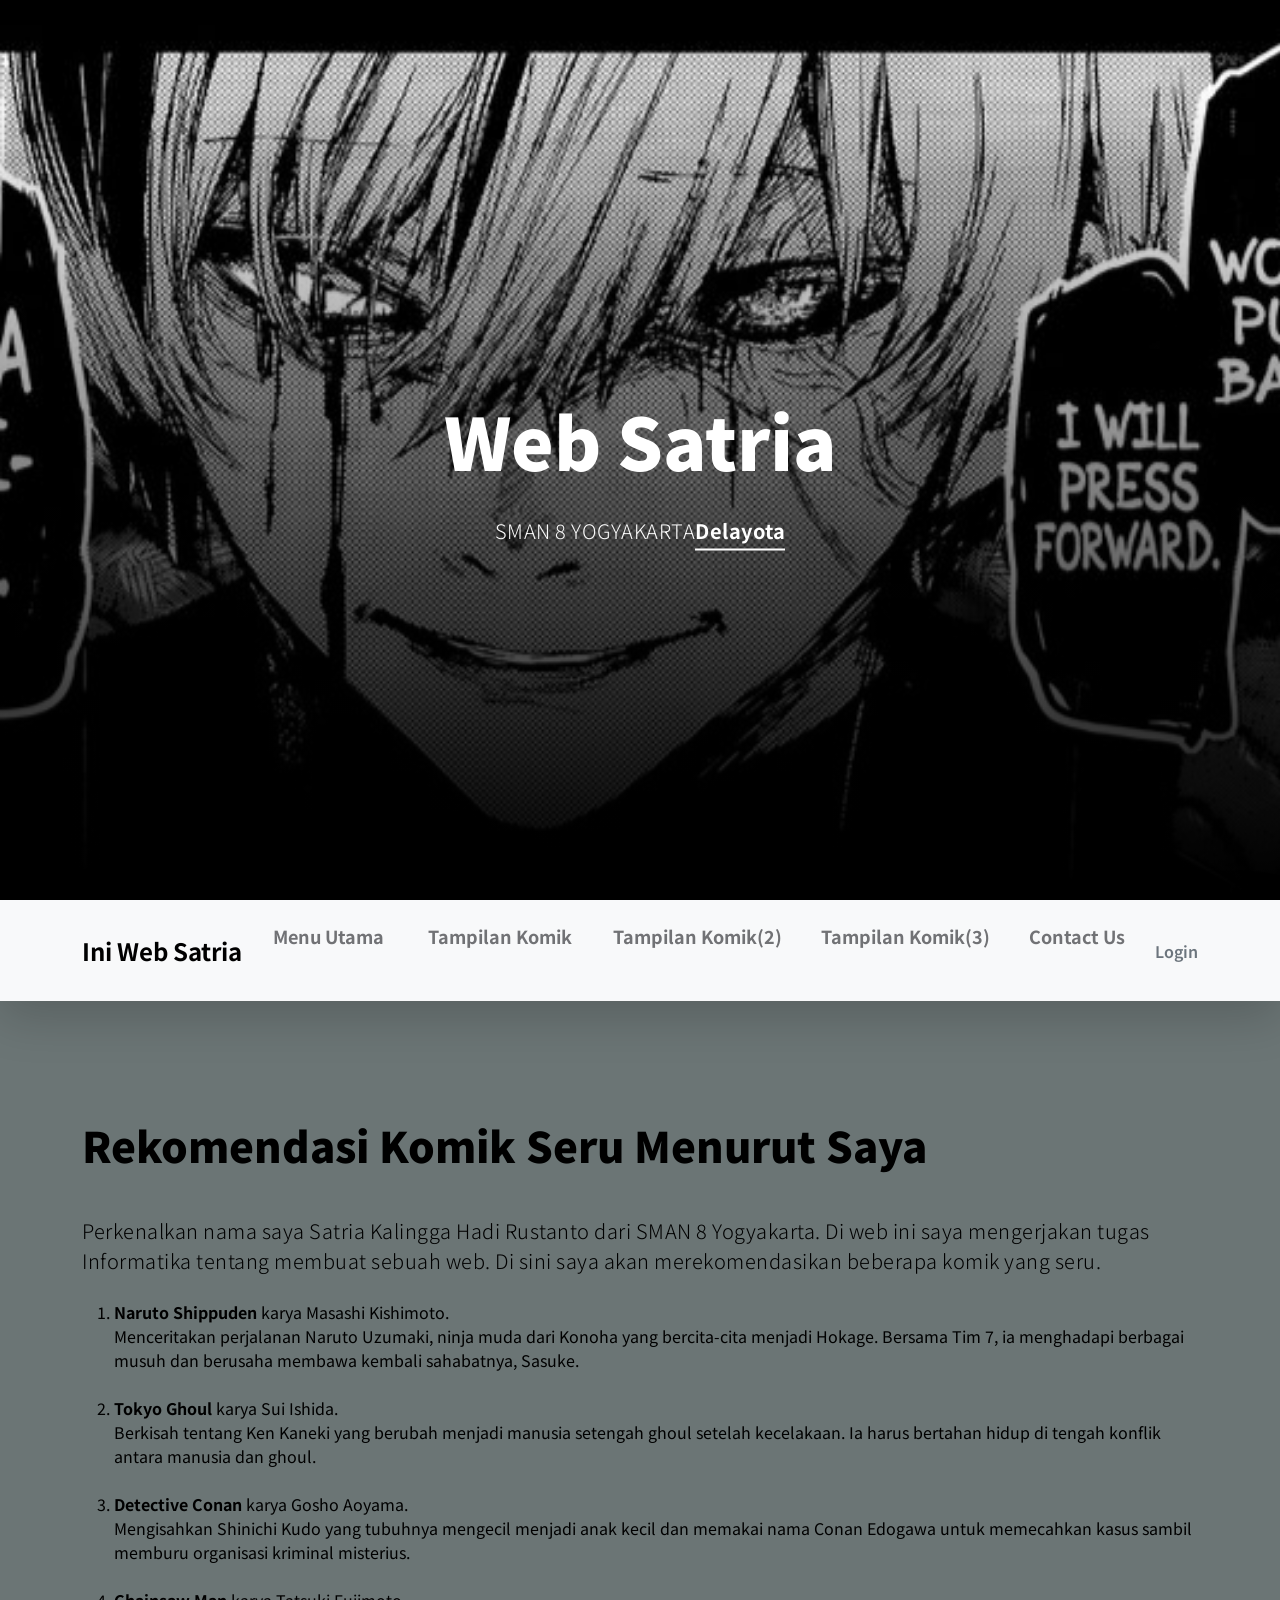
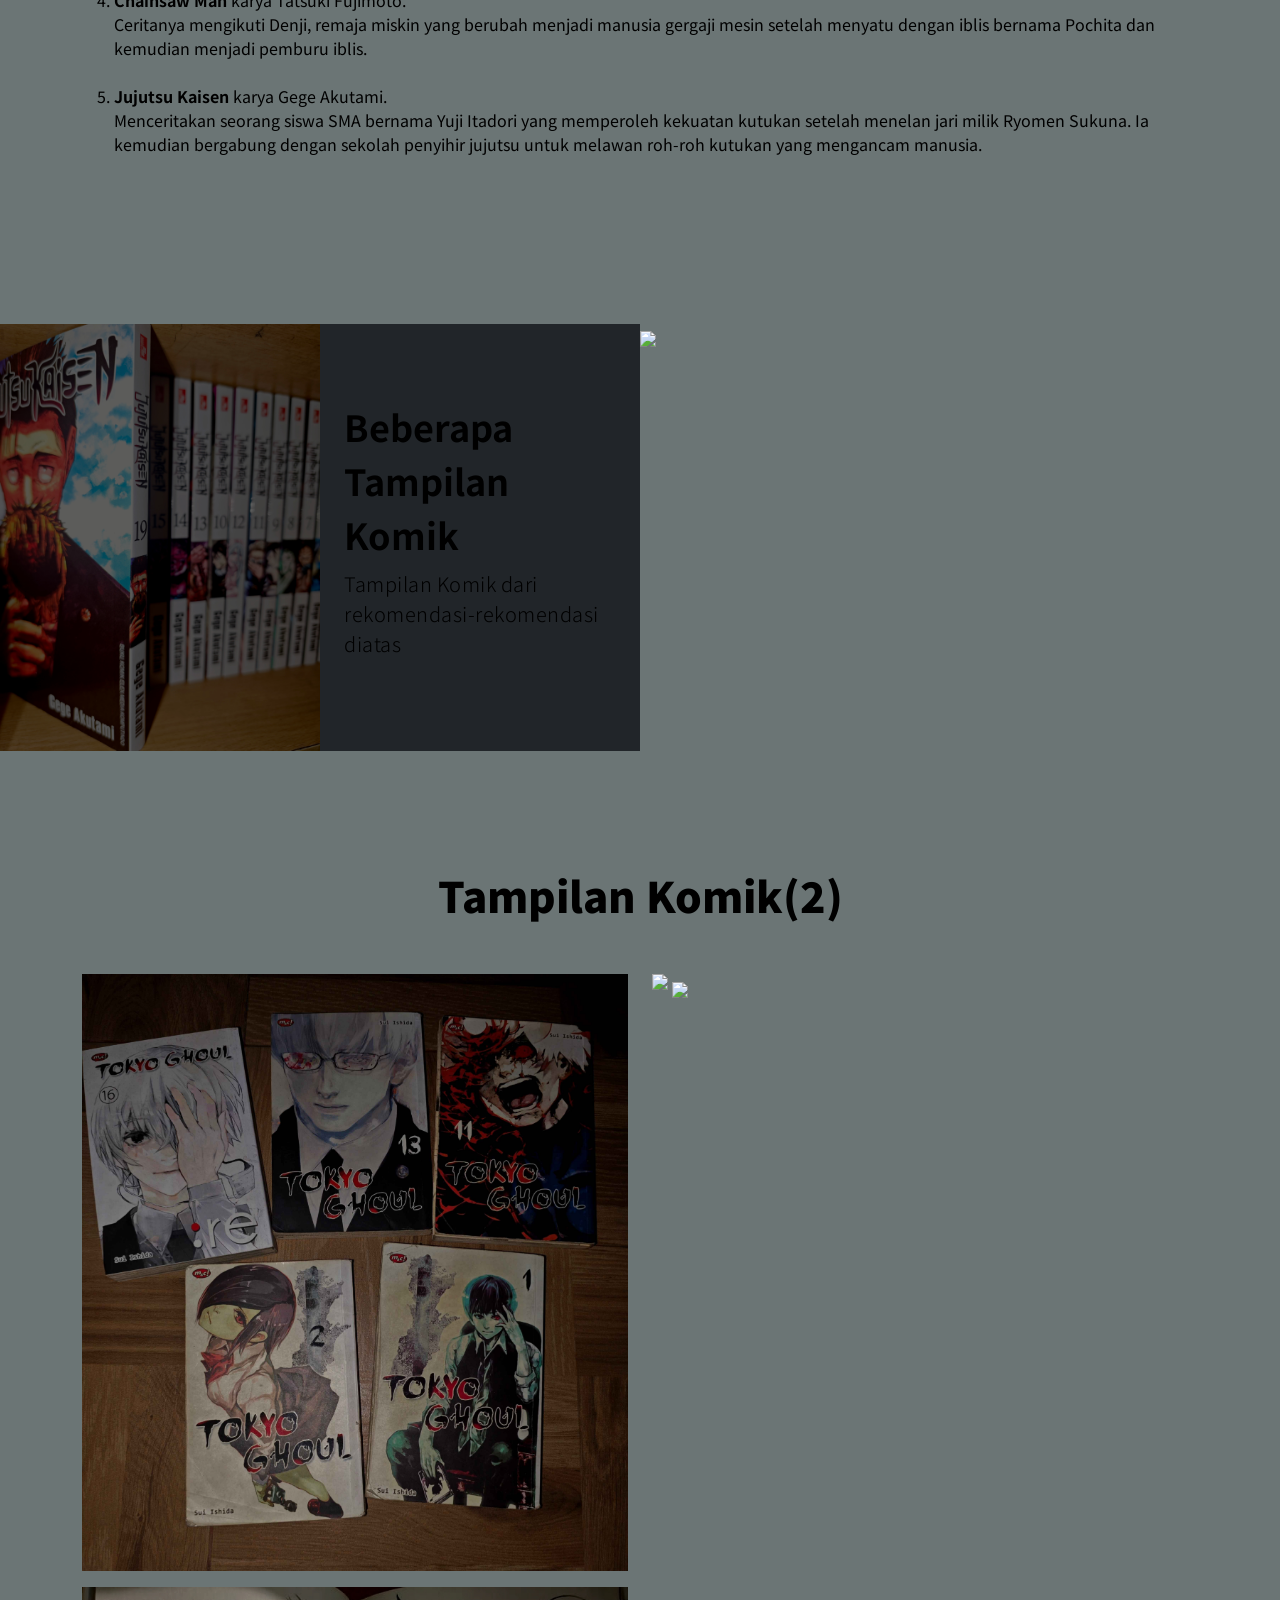
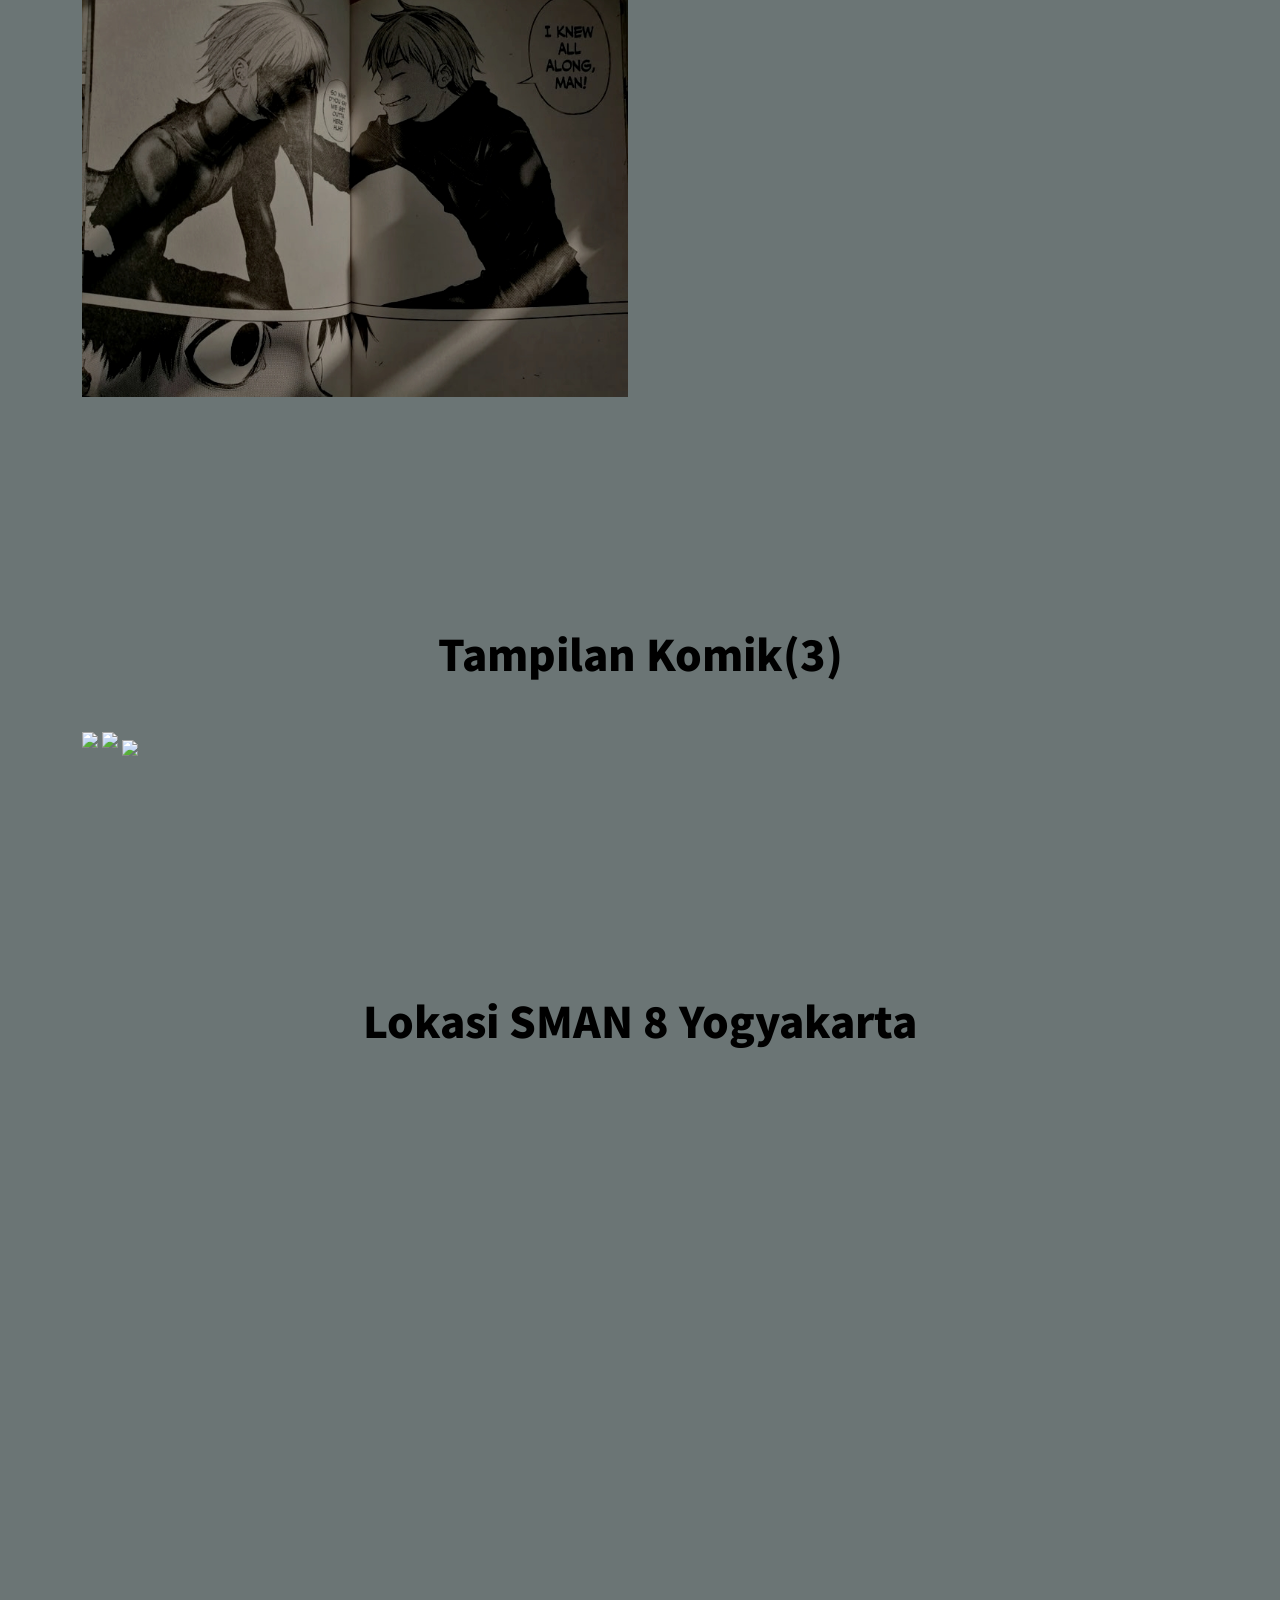
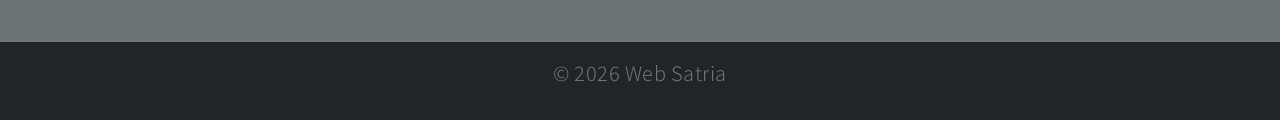
==== commit ba04345a: "Update index.html" ====
--- a/index.html
+++ b/index.html
@@ -219,14 +219,21 @@
 <!-- CONTACT -->
 <section class="section-padding" id="contact">
     <div class="container">
-        <h2 class="text-center">Contact</h2>
-
-        <form>
-            <input type="text" placeholder="Nama" class="form-control mb-3">
-            <input type="email" placeholder="Email" class="form-control mb-3">
-            <textarea placeholder="Pesan" class="form-control mb-3"></textarea>
-            <button class="btn btn-primary w-100">Kirim</button>
-        </form>
+        <h2 class="text-center mb-4">Lokasi SMAN 8 Yogyakarta</h2>
+
+        <div class="row justify-content-center">
+            <div class="col-lg-10">
+                <iframe
+                    src="https://www.google.com/maps/embed?pb=!1m18!1m12!1m3!1d3952.899581696843!2d110.3928100740499!3d-7.800455306955081!2m3!1f0!2f0!3f0!2m3!1i1024!2i768!4f13.1!3m3!1m2!1s0x2e7a57669d43fe55%3A0x75fae1bb400d4da5!2sSMA%20Negeri%208%20Yogyakarta!5e0!3m2!1sen!2sid!4v1778126595811!5m2!1sen!2sid"
+                    width="100%"
+                    height="450"
+                    style="border:0;"
+                    allowfullscreen=""
+                    loading="lazy"
+                    referrerpolicy="no-referrer-when-downgrade">
+                </iframe>
+            </div>
+        </div>
     </div>
 </section>
 
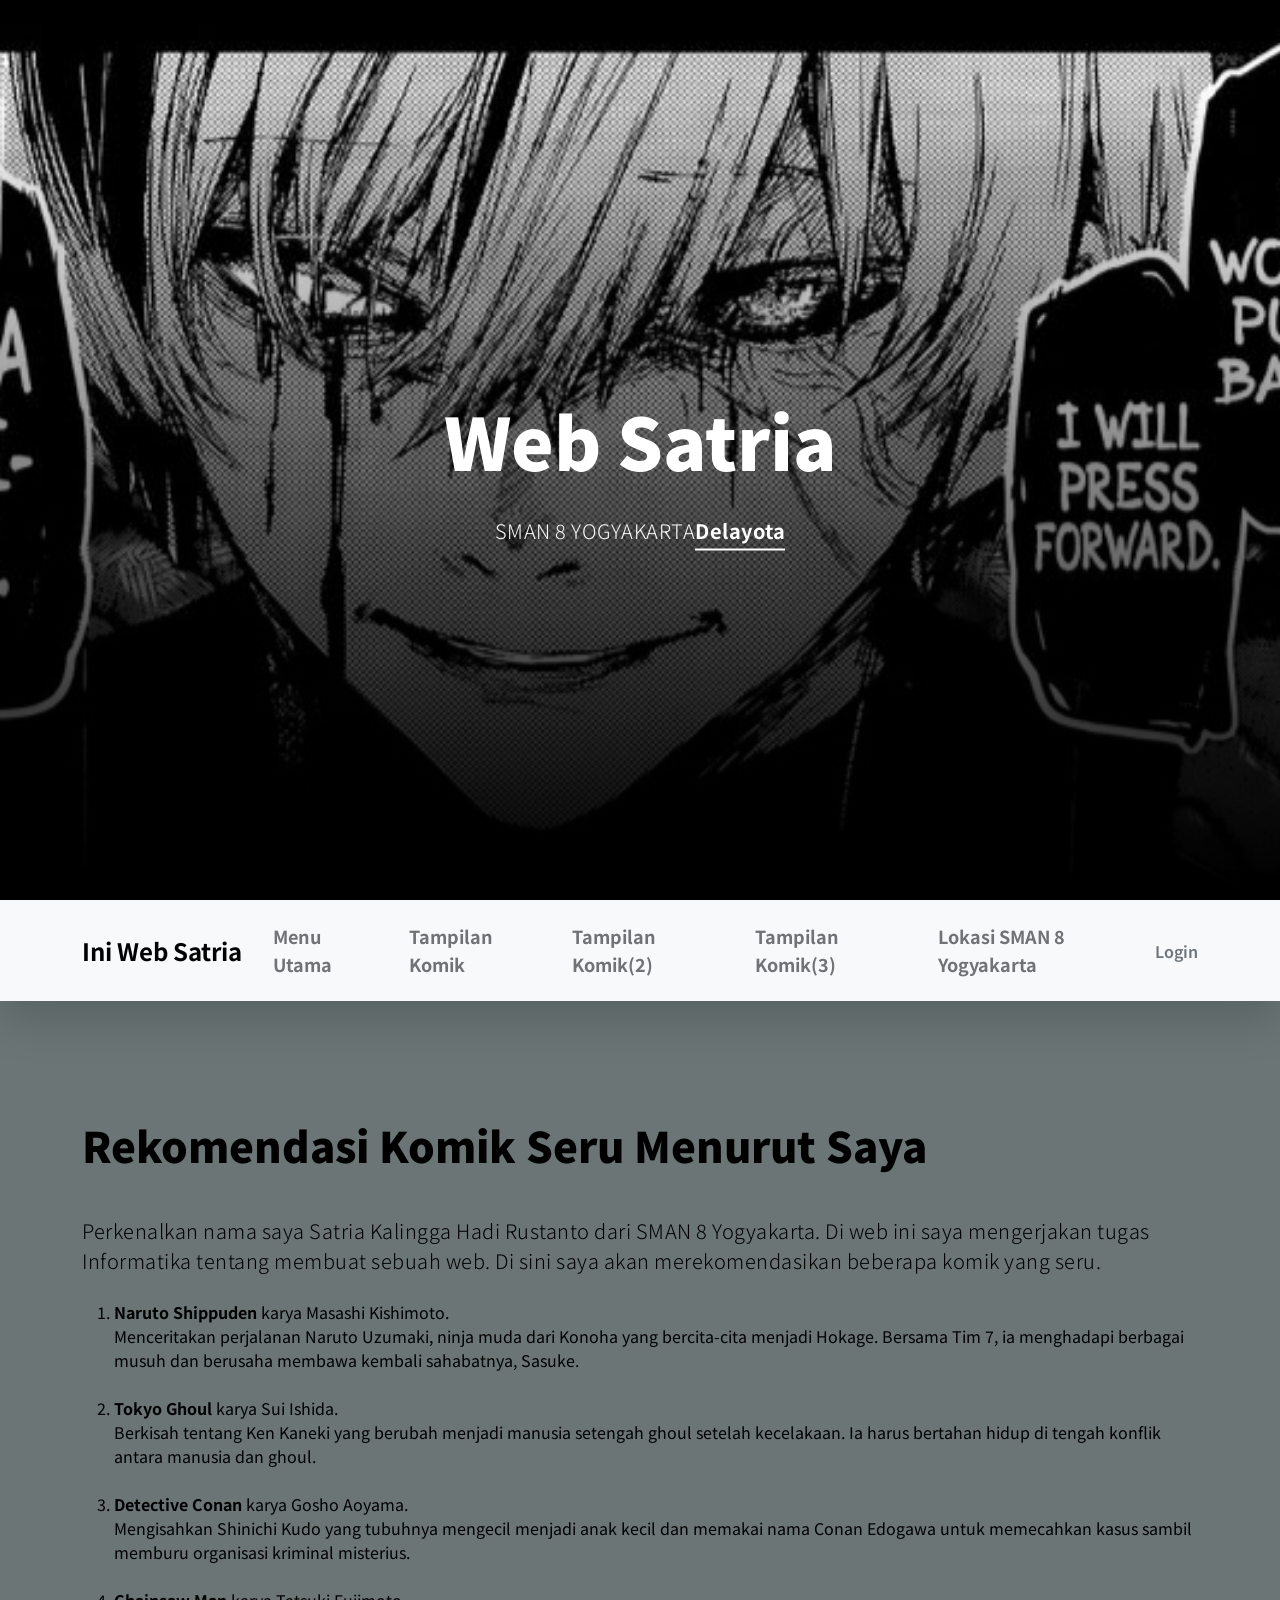
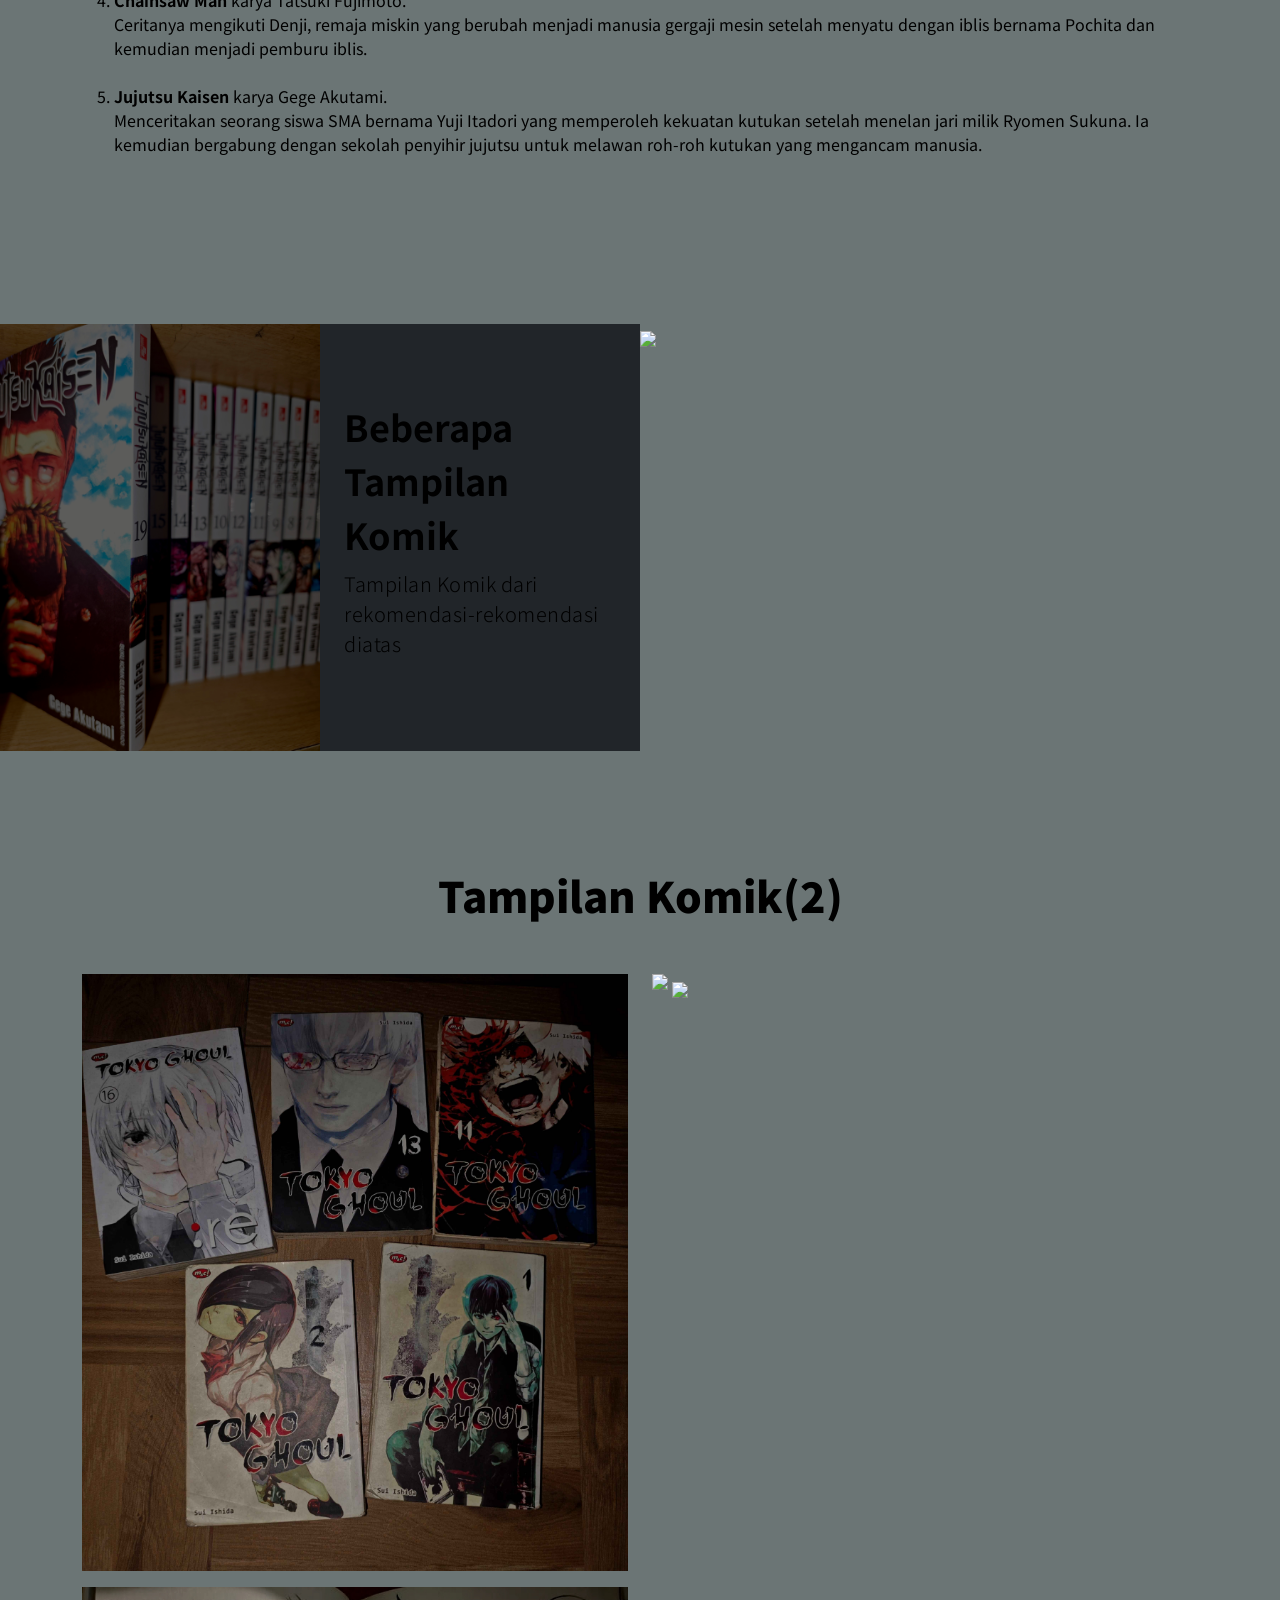
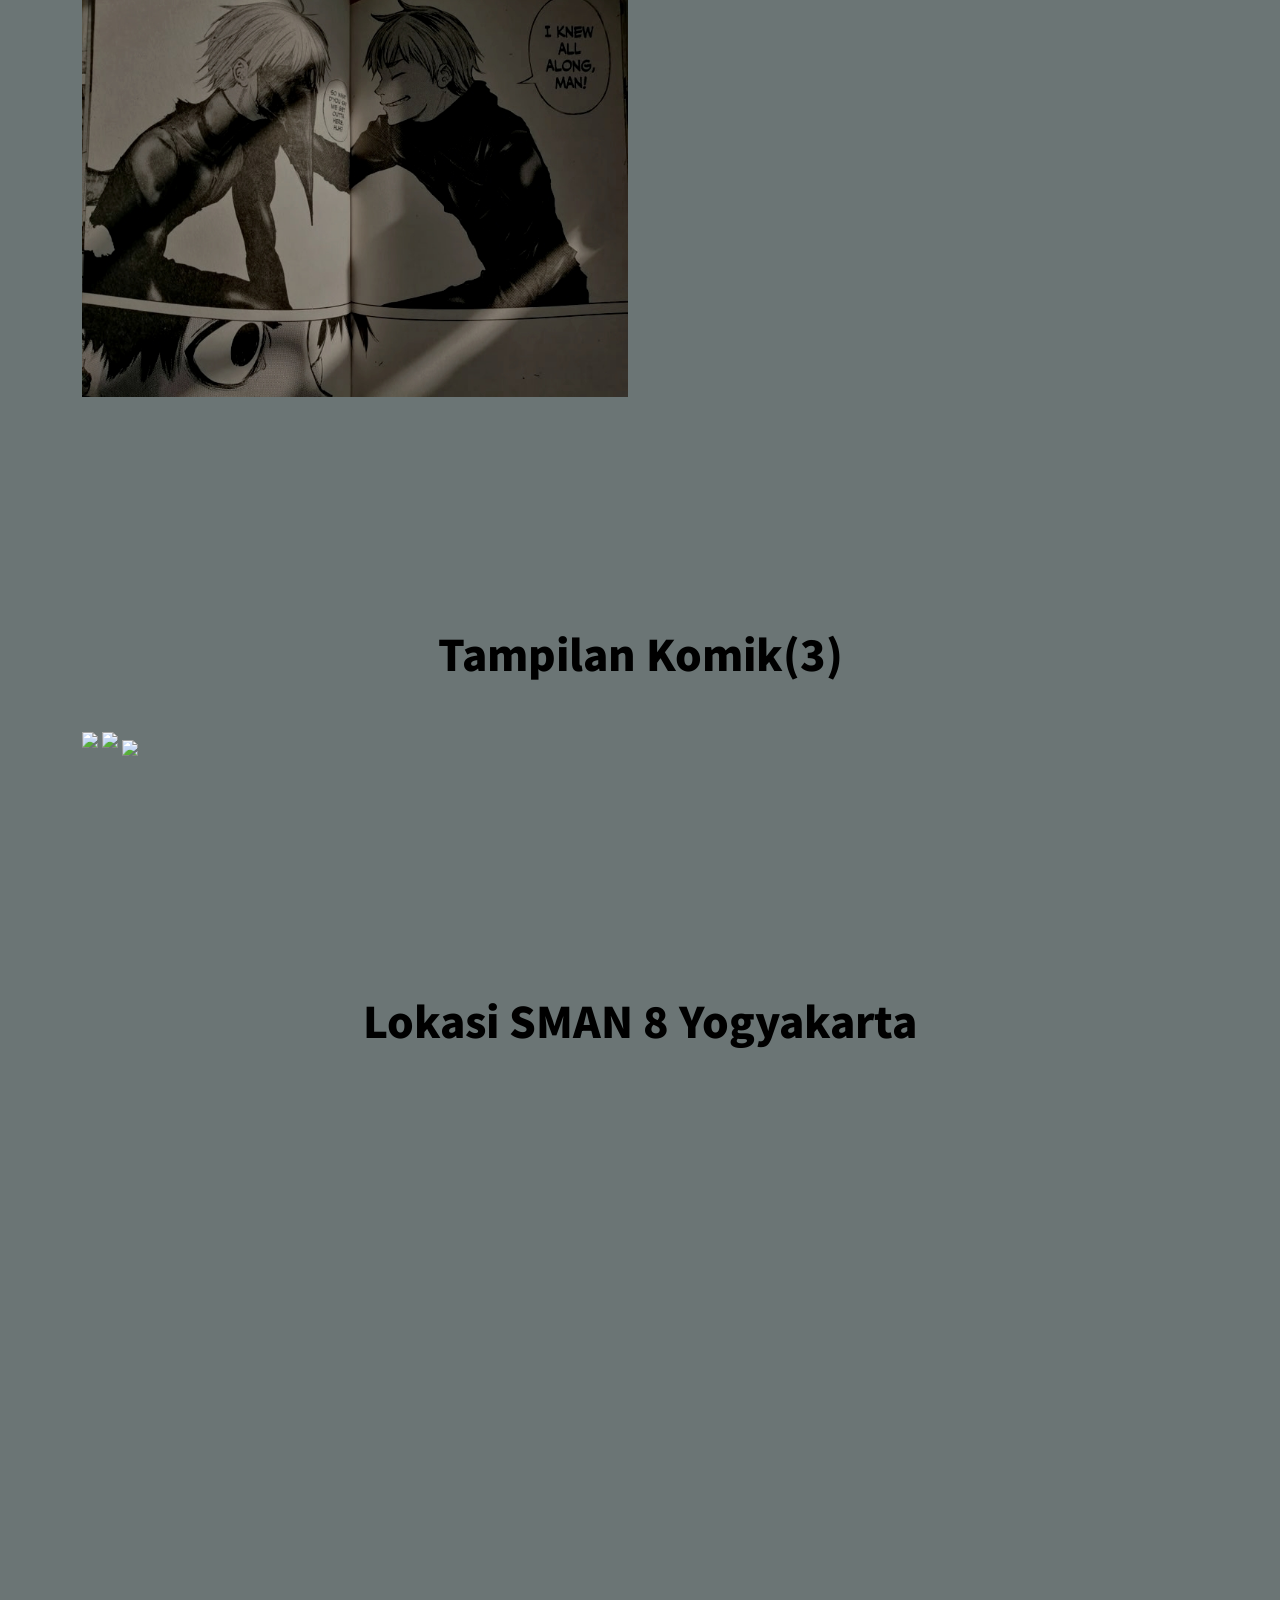
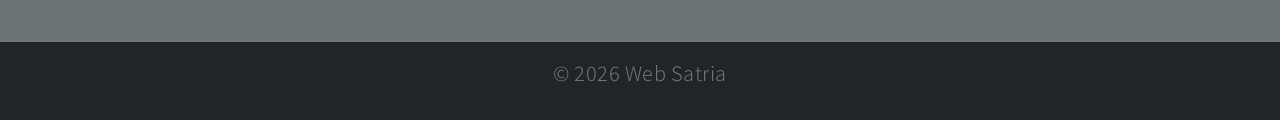
==== commit 70ab7b4e: "Update index.html" ====
--- a/index.html
+++ b/index.html
@@ -99,7 +99,7 @@
                 <li class="nav-item"><a class="nav-link" href="#about">Tampilan Komik</a></li>
                 <li class="nav-item"><a class="nav-link" href="#portfolio">Tampilan Komik(2)</a></li>
                 <li class="nav-item"><a class="nav-link" href="#news">Tampilan Komik(3)</a></li>
-                <li class="nav-item"><a class="nav-link" href="#contact">Contact Us</a></li>
+                <li class="nav-item"><a class="nav-link" href="#contact">Lokasi SMAN 8 Yogyakarta</a></li>
             </ul>
 
             <!-- LOGIN / LOGOUT -->
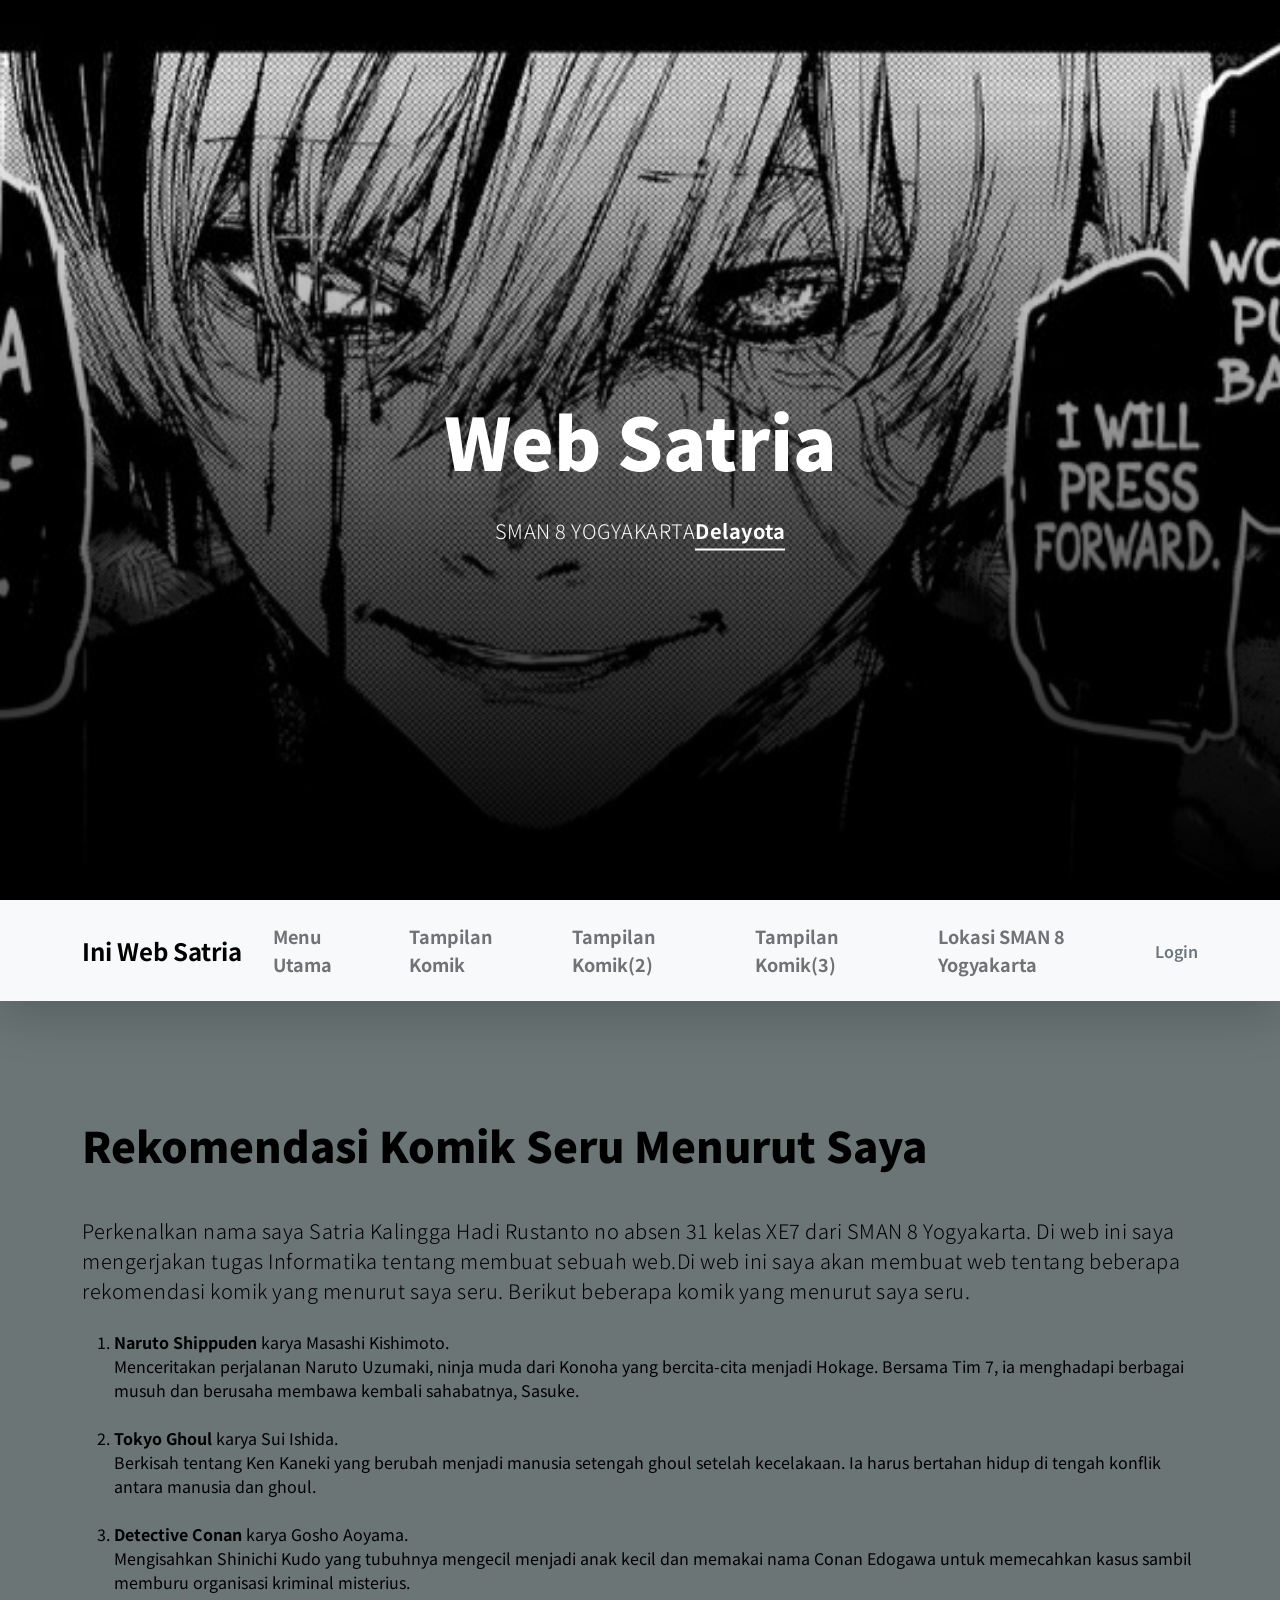
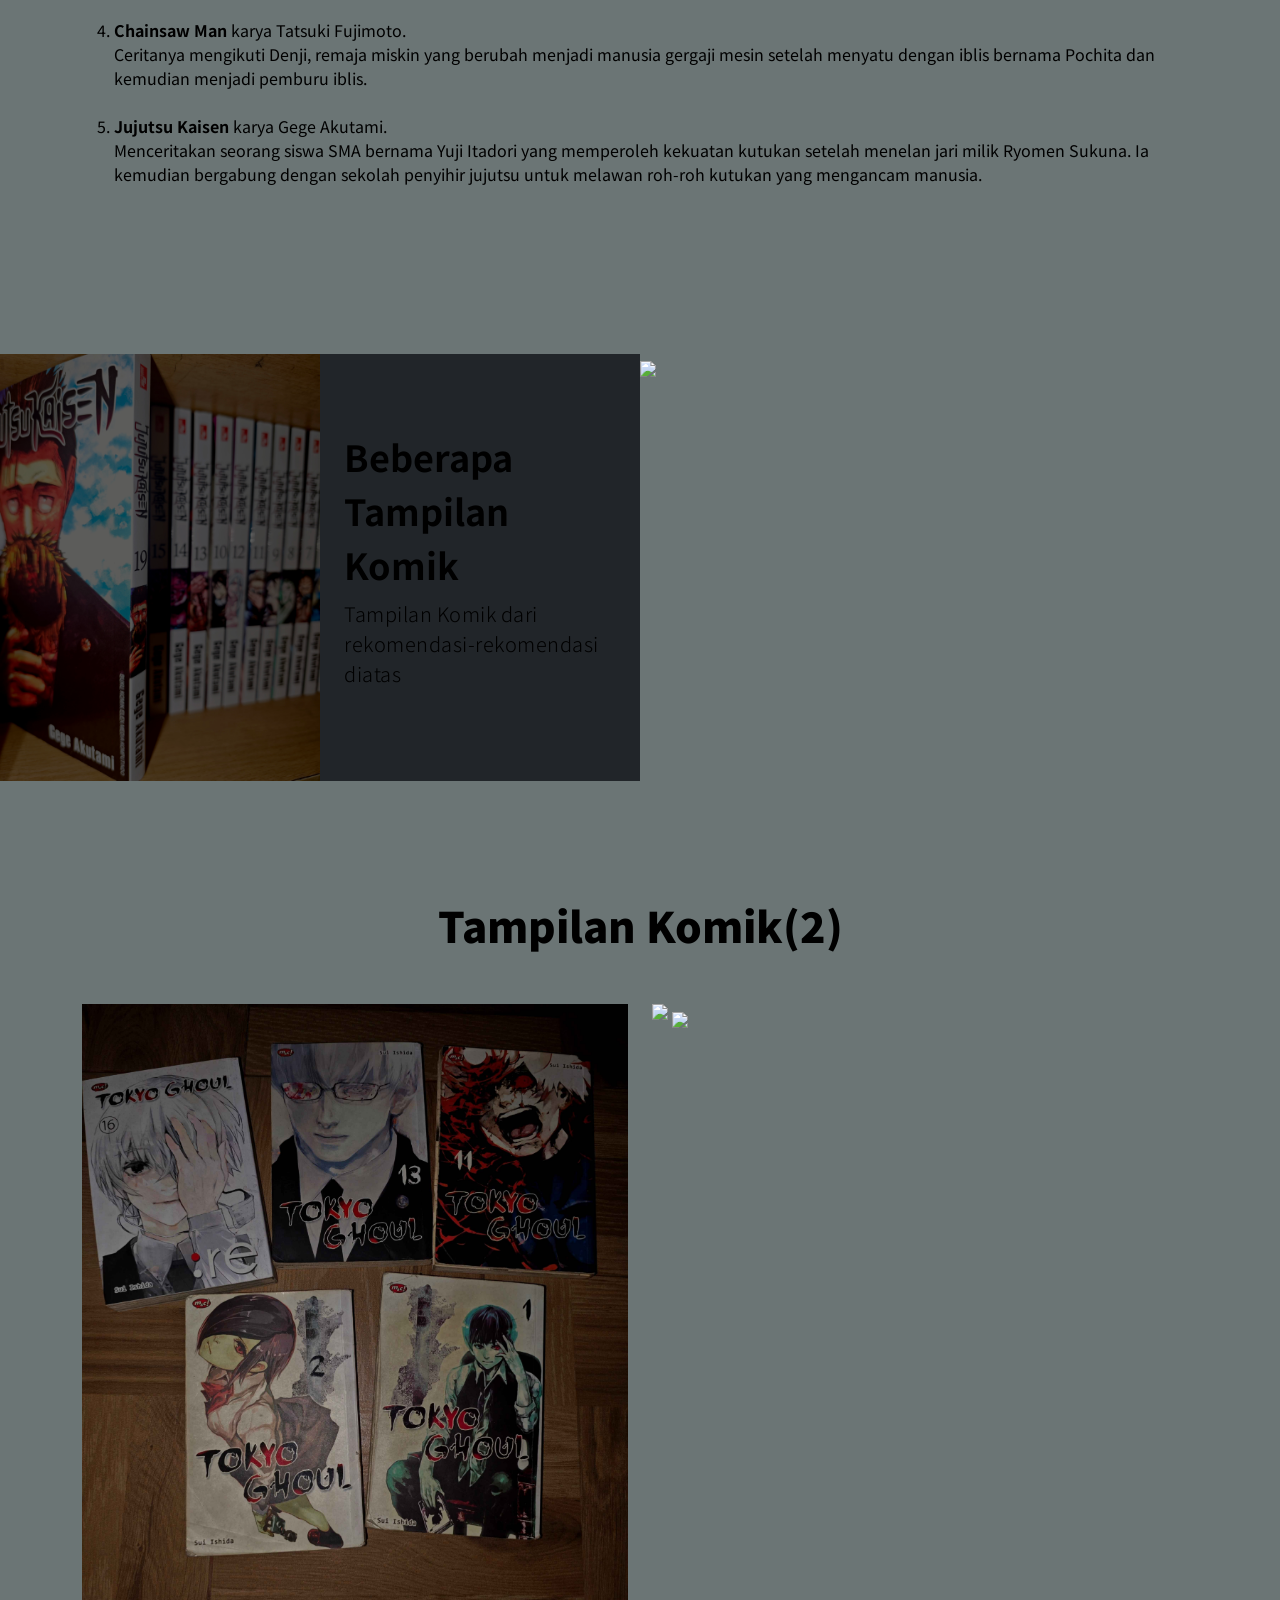
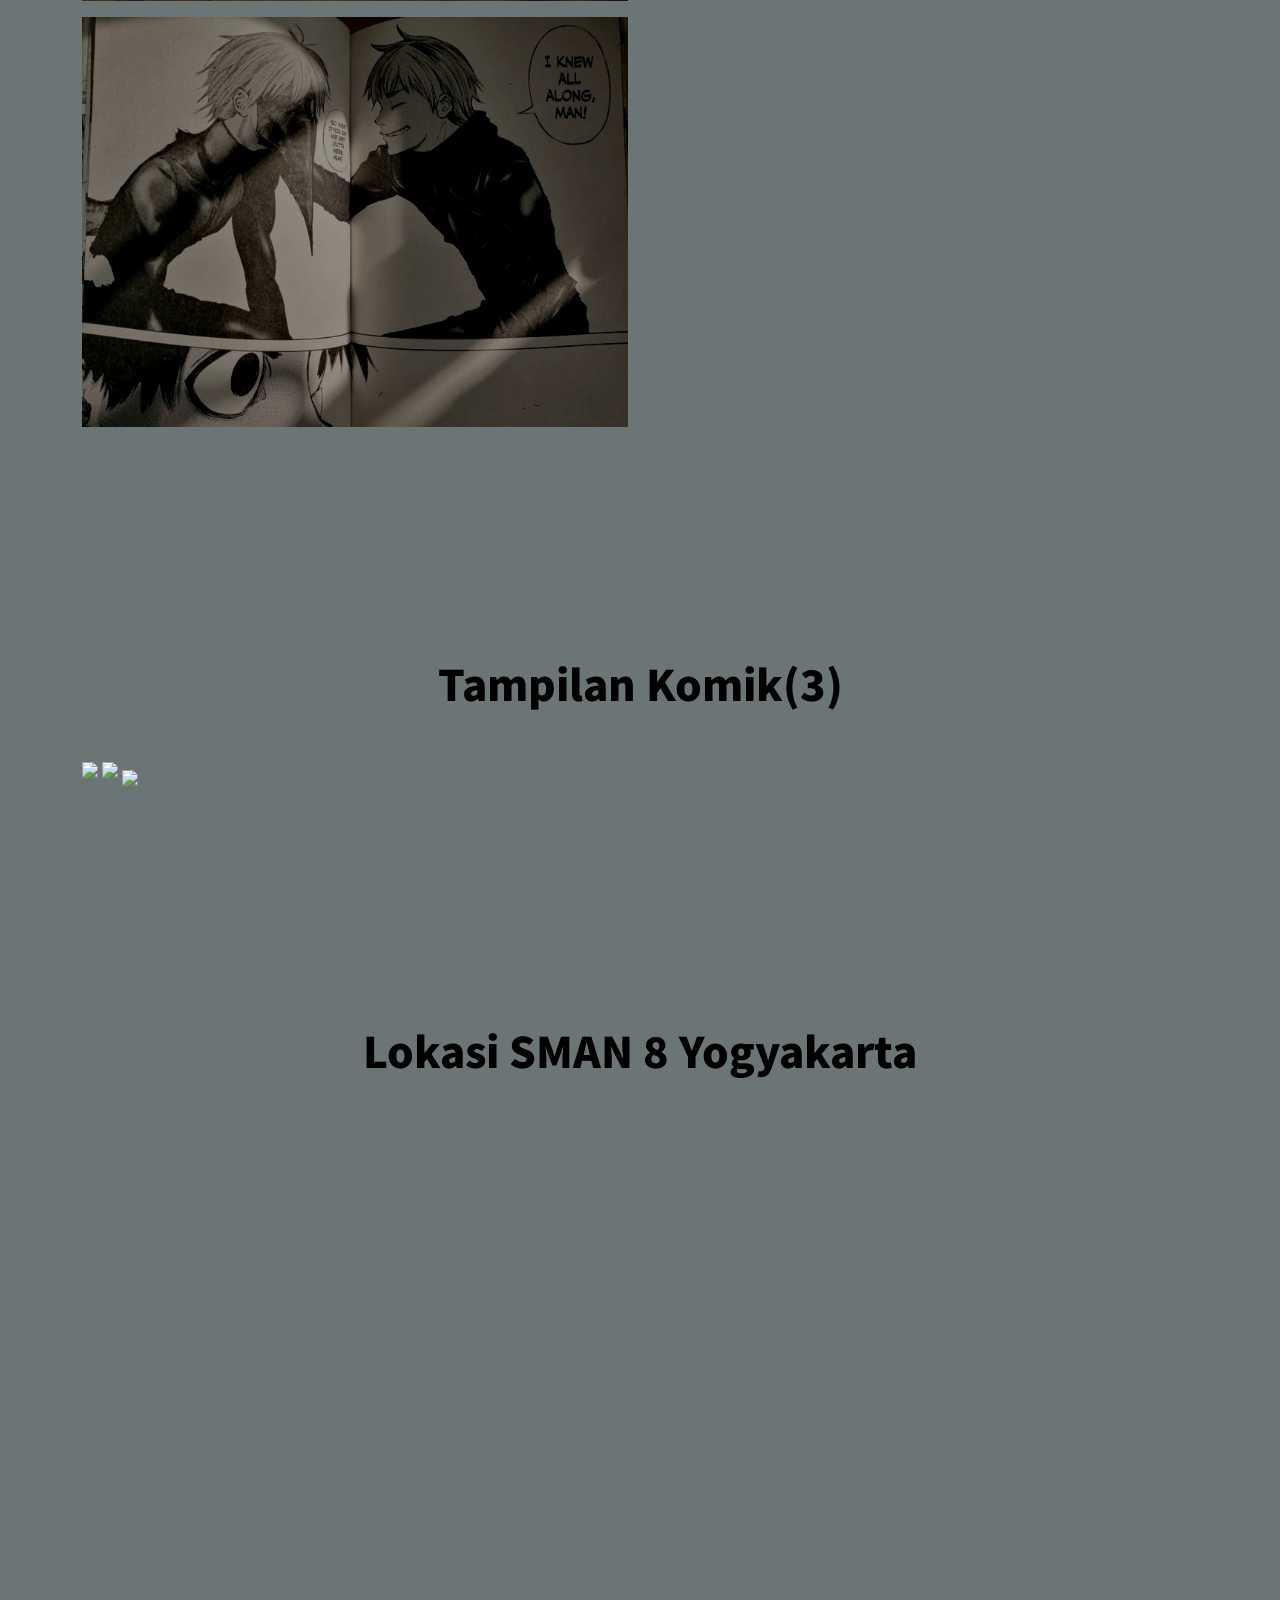
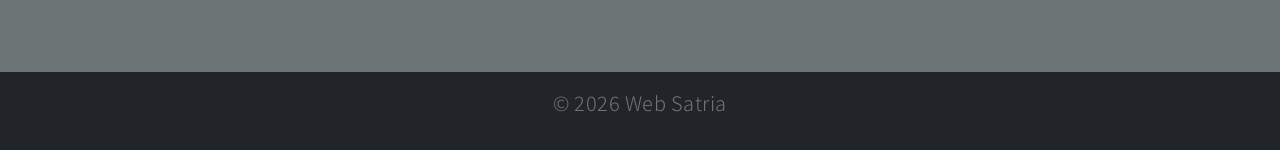
==== commit e6d01371: "Update index.html" ====
--- a/index.html
+++ b/index.html
@@ -121,9 +121,9 @@
             <div class="col-lg-12 col-12 mt-3 mb-lg-5">
 
                 <p>
-                    Perkenalkan nama saya Satria Kalingga Hadi Rustanto dari SMAN 8 Yogyakarta.
-                    Di web ini saya mengerjakan tugas Informatika tentang membuat sebuah web.
-                    Di sini saya akan merekomendasikan beberapa komik yang seru.
+                    Perkenalkan nama saya Satria Kalingga Hadi Rustanto no absen 31 kelas XE7 dari SMAN 8 Yogyakarta.
+                    Di web ini saya mengerjakan tugas Informatika tentang membuat sebuah web.Di web ini saya akan membuat web tentang beberapa rekomendasi komik yang menurut saya seru. 
+                    Berikut beberapa komik yang menurut saya seru.
                 </p>
 
                 <ol class="mt-4">
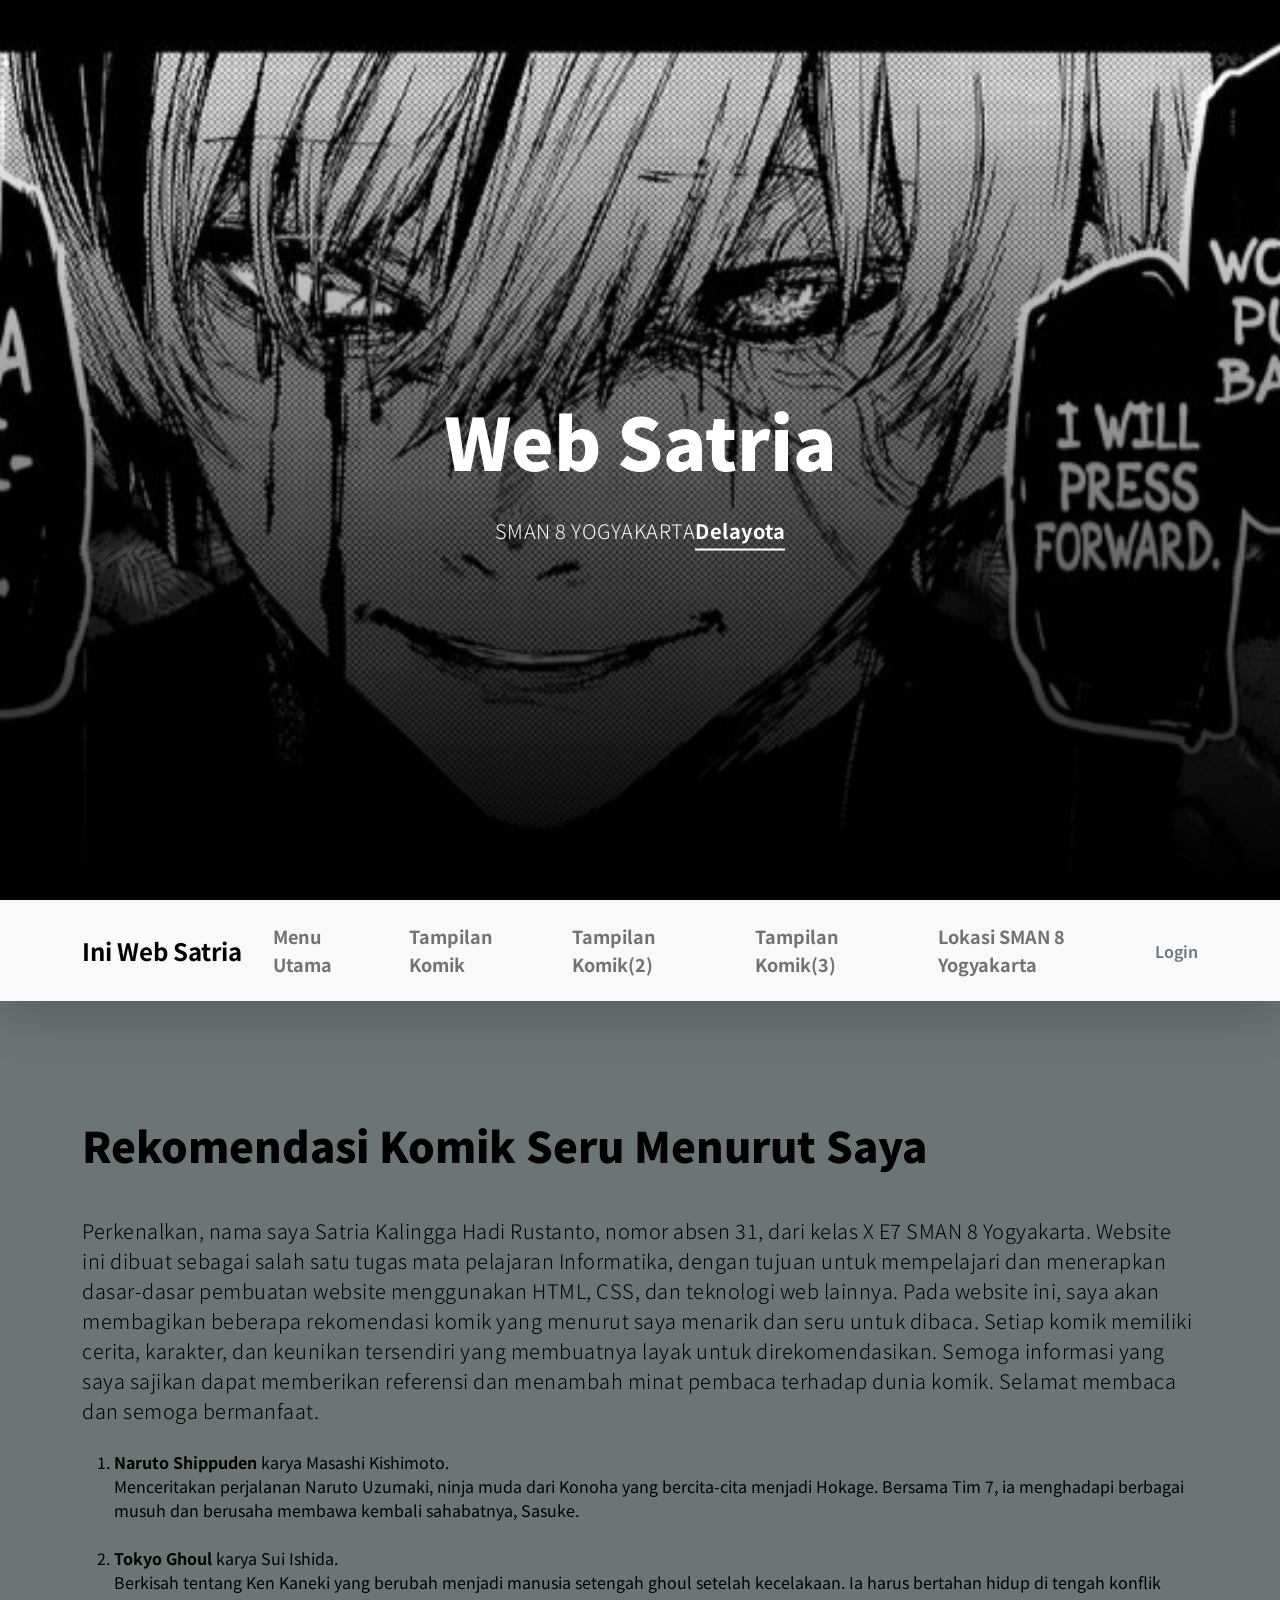
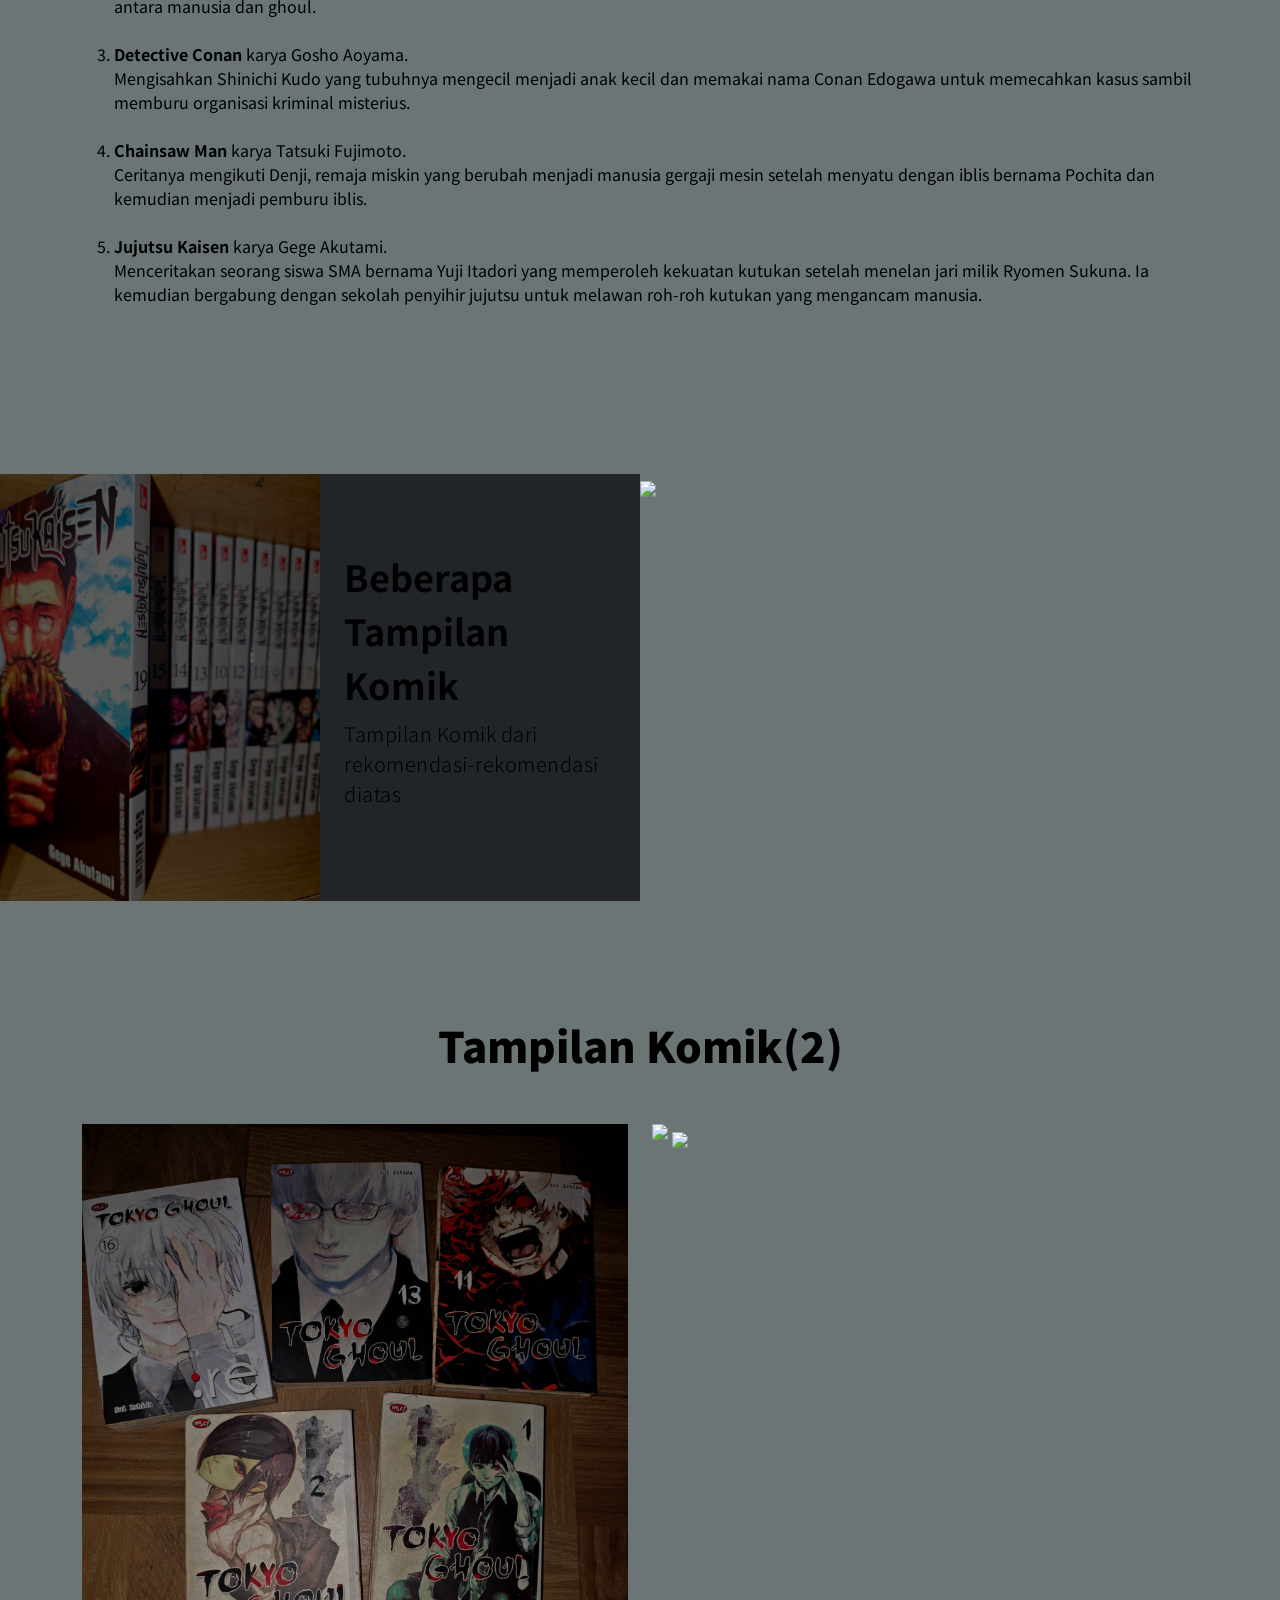
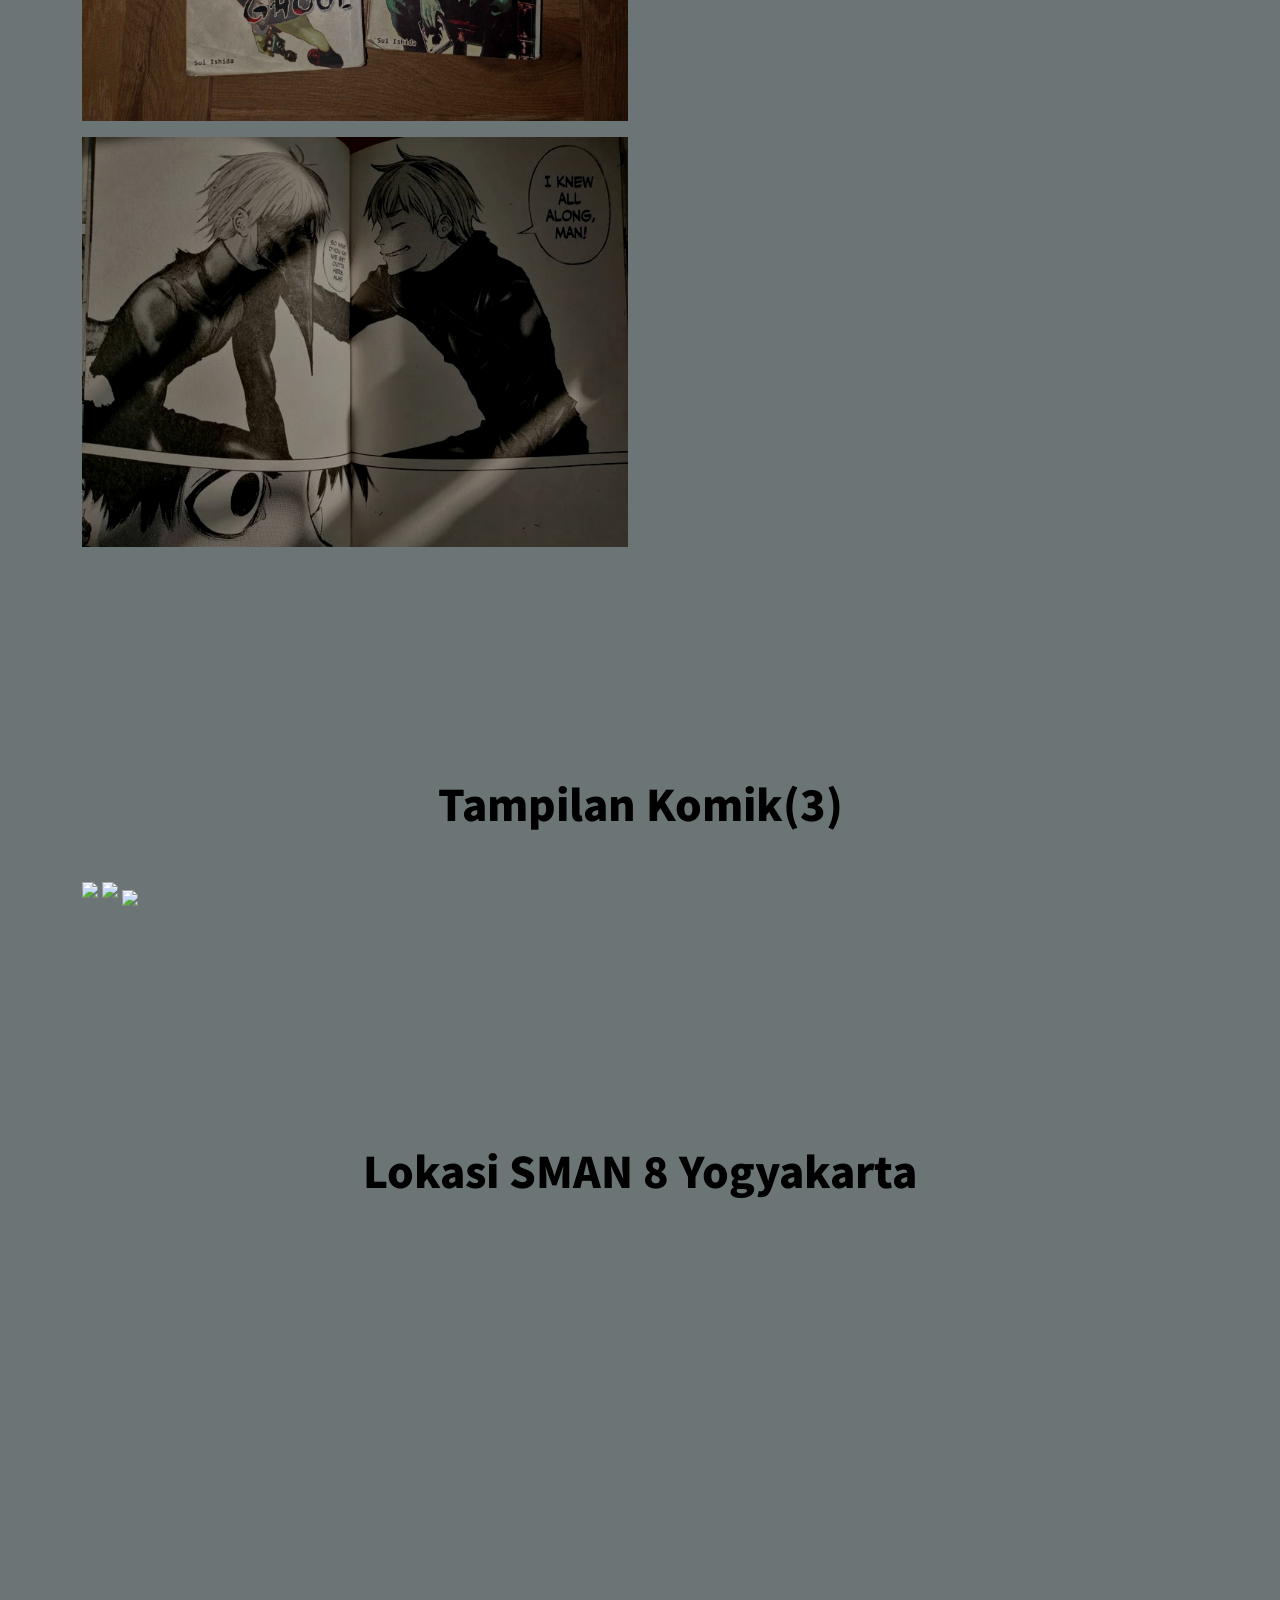
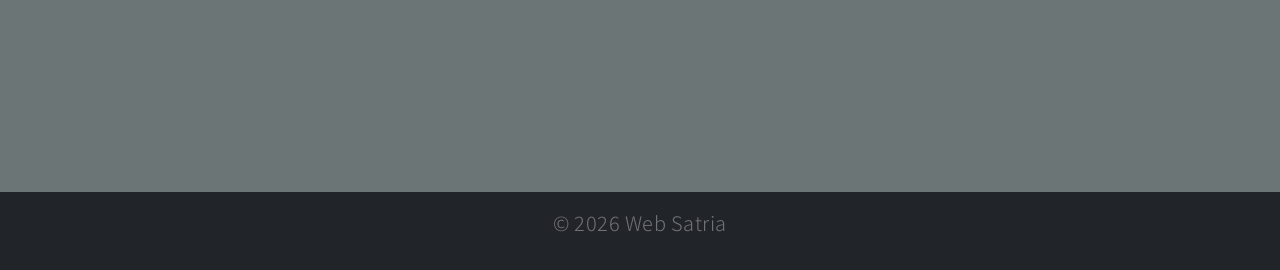
==== commit 0a510bc4: "Update index.html" ====
--- a/index.html
+++ b/index.html
@@ -121,9 +121,10 @@
             <div class="col-lg-12 col-12 mt-3 mb-lg-5">
 
                 <p>
-                    Perkenalkan nama saya Satria Kalingga Hadi Rustanto no absen 31 kelas XE7 dari SMAN 8 Yogyakarta.
-                    Di web ini saya mengerjakan tugas Informatika tentang membuat sebuah web.Di web ini saya akan membuat web tentang beberapa rekomendasi komik yang menurut saya seru. 
-                    Berikut beberapa komik yang menurut saya seru.
+                   Perkenalkan, nama saya Satria Kalingga Hadi Rustanto, nomor absen 31, dari kelas X E7 SMAN 8 Yogyakarta.
+Website ini dibuat sebagai salah satu tugas mata pelajaran Informatika, dengan tujuan untuk mempelajari dan menerapkan dasar-dasar pembuatan website menggunakan HTML, CSS, dan teknologi web lainnya.
+Pada website ini, saya akan membagikan beberapa rekomendasi komik yang menurut saya menarik dan seru untuk dibaca. Setiap komik memiliki cerita, karakter, dan keunikan tersendiri yang membuatnya layak untuk direkomendasikan. Semoga informasi yang saya sajikan dapat memberikan referensi dan menambah minat pembaca terhadap dunia komik.
+Selamat membaca dan semoga bermanfaat.
                 </p>
 
                 <ol class="mt-4">
